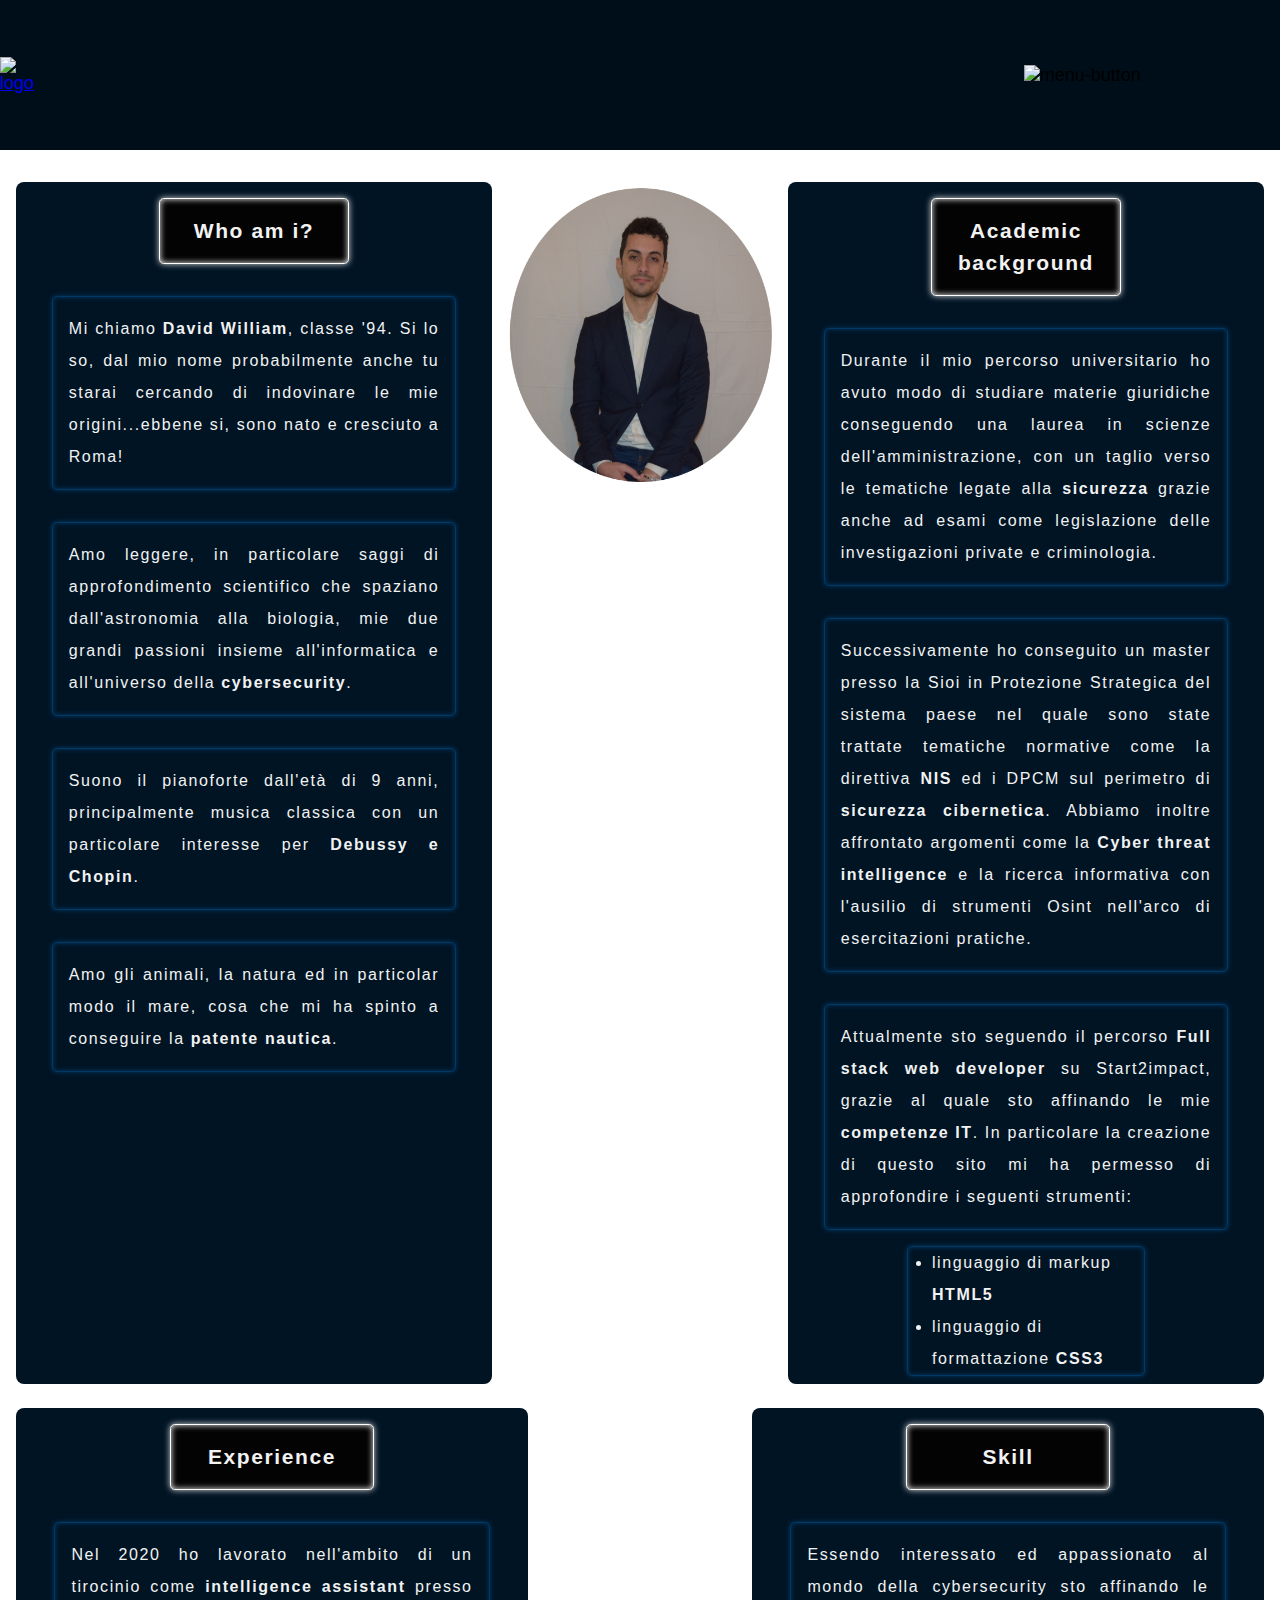
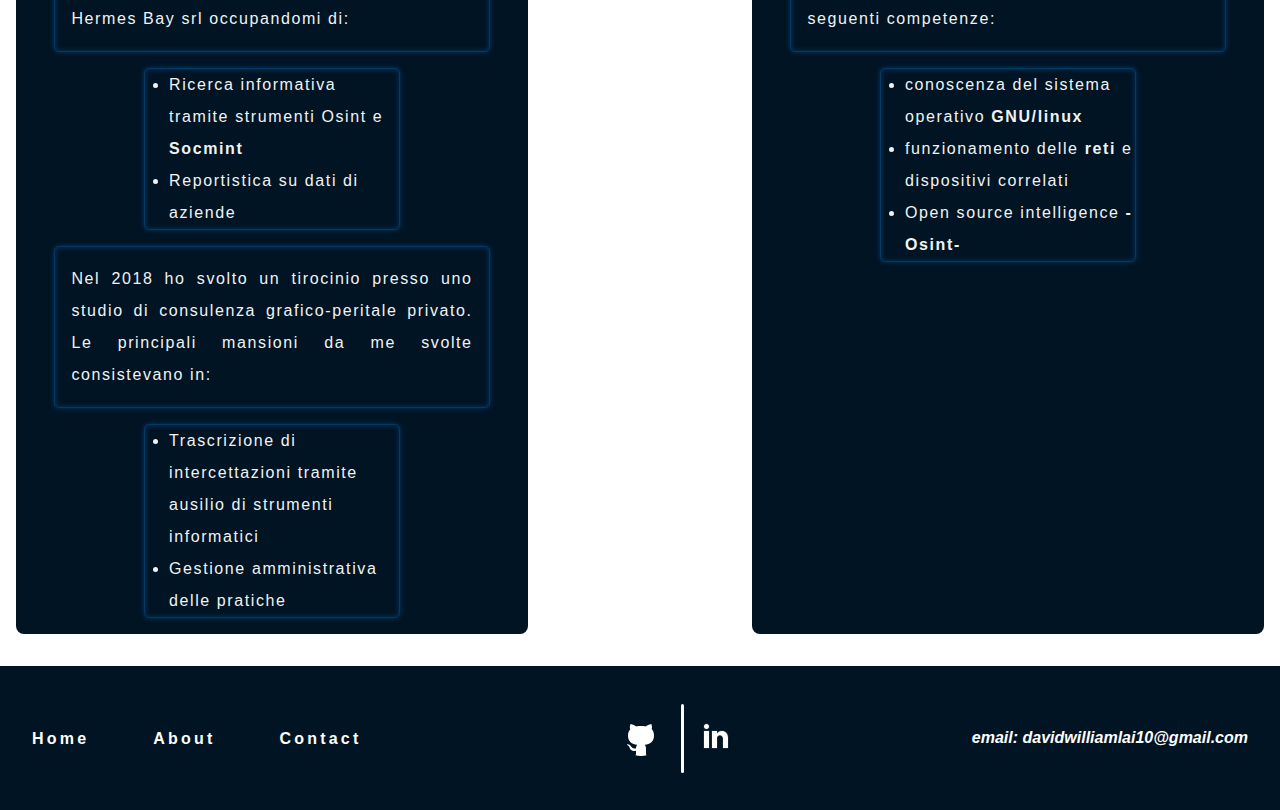
==== about.html @ fd51b3bd "Added about page" ====
<!DOCTYPE html>
<html lang="en" dir="ltr">
  <head>
    <meta charset="utf-8">
    <title>About me</title>
    <link rel="stylesheet" href="assets/css/style.css">
  </head>
  <body>


    <header>
      <div class="logo">
        <a href="index.html"><img src="assets/logo/my-logo.svg" alt="logo"></a>
      </div>


      <nav class="navbar">
        <ul>
          <li class="menu-button"><img  src="assets/icon/my-icon.svg" alt="menu-button">
            <ul class="links-list">
              <li><a href="index.html">Home</a></li>
              <li><a href="about.html">About</a></li>
              <li><a href="contact.html">Contact</a></li>
            </ul>
          </li>
        </ul>
      </nav>
    </header>

    <!-- =====================MAIN-CONTENT===================== -->
    <div class="main-content">

        <article class="article-one">
          <section class="bio">
            <p>Who am i?</p>
            <p> Mi chiamo <strong>David William</strong>, classe '94. Si lo so, dal mio nome
            probabilmente anche tu starai cercando di indovinare le mie
            origini...ebbene si, sono nato e cresciuto a Roma!</p>
             <p>Amo leggere, in
            particolare saggi di approfondimento scientifico che spaziano
            dall'astronomia alla biologia, mie due grandi passioni insieme
            all'informatica e all'universo della <strong>cybersecurity</strong>.</p>
            <p>Suono il pianoforte dall'età di 9 anni, principalmente musica
            classica con un particolare interesse per <strong>Debussy e Chopin</strong>.</p>
            <p>Amo gli animali, la natura  ed in particolar modo il mare, cosa
            che mi ha spinto a conseguire la <strong>patente nautica</strong>.  </p>
          </section>


          <img class="my-photo" src="assets/img/me.png" alt="profile picture" >



          <section class="academic-background">
            <p>Academic background</p>
            <p>Durante il mio percorso universitario ho avuto modo di studiare
            materie giuridiche conseguendo una laurea in scienze
            dell'amministrazione, con un taglio verso le tematiche legate
            alla <strong>sicurezza</strong> grazie anche ad esami come legislazione delle investigazioni private e criminologia. </p>
            <p>Successivamente ho conseguito un master presso la Sioi in
            Protezione Strategica del sistema paese nel quale sono state trattate
            tematiche  normative come la direttiva <strong>NIS</strong> ed i DPCM sul perimetro di
            <strong>sicurezza cibernetica</strong>.  Abbiamo inoltre affrontato argomenti come la
            <strong>Cyber threat intelligence</strong> e la ricerca informativa con l'ausilio di
            strumenti Osint nell'arco di esercitazioni pratiche. </p>
            <p>Attualmente sto seguendo il percorso <strong>Full stack web developer</strong> su
            Start2impact, grazie al quale sto affinando le mie <strong>competenze IT</strong>.
            In particolare la creazione di questo sito mi ha permesso di approfondire i seguenti strumenti:</p>
            <ul>
              <li>linguaggio di markup <span>html5</span></li>
              <li>linguaggio di formattazione <span>css3</span></li>
            </ul>
          </section>
        </article>

        <article class="article-two">
          <section class="experience">
            <p>Experience</p>
            <p>Nel 2020 ho lavorato nell'ambito di un tirocinio come
            <strong>intelligence assistant</strong> presso Hermes Bay srl occupandomi di:</p>
            <ul>
              <li>Ricerca informativa tramite strumenti Osint e <strong>Socmint</strong></li>
              <li>Reportistica su dati di aziende</li>
            </ul>
            <p>Nel 2018 ho svolto un tirocinio presso uno studio di consulenza grafico-peritale privato.
              Le principali mansioni da me svolte consistevano in:
            </p>
            <ul>
              <li>Trascrizione di intercettazioni tramite ausilio di strumenti informatici</li>
              <li>Gestione amministrativa  delle pratiche</li>
            </ul>
          </section>

          <section class="skill">
            <p>Skill</p>
            <p>Essendo interessato ed appassionato al mondo della cybersecurity
            sto affinando le seguenti competenze:</p>
            <ul>
              <li>conoscenza del sistema operativo <strong>GNU/linux</strong></li>
              <li>funzionamento delle <strong>reti</strong> e dispositivi correlati</li>
              <li>Open source intelligence <strong>-Osint-</strong></li>
            </ul>
          </section>




      </article>
    </div>







































<!-- <sticky footer to bottom*/ -->
<!-- /* active current page*/ -->









    <footer>
      <ol>
        <li><a class="underline" href="index.html">Home</a></li>
        <li><a class="underline" href="about.html">About</a></li>
        <li><a class="underline" href="contact.html">Contact</a></li>
      </ol>

      <ul>
        <li><a href="https://github.com/DavidWilliaml" target="_blank"> <img src="assets/icon/github-footer.svg" alt="github"></a></li>
        <span class="bottom"></span>
        <li><a href="https://www.linkedin.com/in/david-william-lai-06b2a5214" target="_blank"> <img src="assets/icon/linkedin-footer.svg" alt="linkedin"></a></li>
      </ul>

      <p>email: davidwilliamlai10@gmail.com</p>




    </footer>



  </body>
</html>
---- assets/css/style.css ----
*{
  margin: 0;
  padding: 0;
  box-sizing: border-box;
}

@font-face {
  font-family: 'Montserrat';
  src: url('../font/Montserrat-Regular.woff') format('woff');


}

body{
  font-family: 'Montserrat', sans-serif;
  font-size: 18px;
}
/*-------------------------------------------------*/


/* ----------------NAVBAR ------------------------ */
header{
  background-color: hsl(206, 100%, 5%);
  height: 9.4rem;
  display: flex;
  align-items: center;

}
.navbar{
  display: flex;
  align-items: center;
  justify-content: flex-end;
  width: 100%;
  height: 9.4rem;

}

.logo img{
  width: 100%;

}


.links-list{
  align-items: center;
  padding: 3.2rem;
  height: 9.4rem;
  position: absolute;
  right: 12.5rem;
  top: 0;
  display: none;
  background-color: hsl(206, 100%, 16%);

}

.links-list li{
  list-style: none;
  padding: 1rem;

}

.links-list li a{
  color: white;
  text-decoration: none;
  padding: 1rem;
  letter-spacing: 0.2rem;
  position: relative;
}


.links-list li a::after{
  content: "";
  position: absolute;
  left: 0;
  bottom: 0;
  width: 100%;
  height: 3px;
  border-radius: 1rem;
  background-color: hsl(82, 82%, 44%);
  transform: scaleX(0);
  transform-origin: right;
  transition: transform 240ms ease-in;
}


.links-list li a:hover::after{
  transform: scaleX(1);
  transform-origin: left;
}


.menu-button{
  list-style: none;
  margin: 0 8.1rem 0 0;
  padding: 0 0.6rem 0 0.6rem;
}



.menu-button:hover .links-list{
  display: flex;
}

.menu-button img{
  transition: transform 100ms ease-in;
}

.menu-button:hover img {
  -webkit-transform: rotate(90deg);
  transform: rotate(90deg);
}


/*-------------------------------------------------------*/


/*------------------- MAIN CONTENT ----------------------*/
main{
  color: white;
  display: flex;
  flex-wrap: wrap;
  justify-content: space-around;
  align-items: center;

}

.container-one{
  margin-top: 3.1rem;
  background: url('../img/code.svg')  no-repeat center center/cover;
  border-radius: 2rem;
  width: 75%;
  height: 900px;
  display: flex;
  align-items: center;
  flex-direction: column;


}

/*-------------------------------------------------*/


/*-------------- SECTION-ONE ---------------------*/
.section-one{
  margin-top: 3.1rem;
  display: flex;
  justify-content: center;
  align-items: center;
  position: relative;
}


.line{
  padding: 1px;
  background-color: hsl(39, 100%, 45%);
  width: 9.4rem;

}
.vertical{
  transform: rotate(90deg);
  position: absolute;
  top: 315px;
}


.div-one{
  background-color: hsl(0, 0%, 10%);
  width: 750px;
  height: 240px;
  line-height: 5rem;
  border: 2px solid hsl(48, 100%, 45%);
  border-radius: 0.2rem;

}


.div-one h1{
  font-size: 1.3rem;
  text-align: center;
}


.div-one p:first-of-type{
  text-align: center;
  font-size: 1.9rem;
  font-weight: bold;
  color: hsl(36, 100%, 60%);
}

.div-one p:last-of-type{
  font-size: 1em;
  font-weight: bold;
  text-align: center;
}
/*------------------------------------------------*/


/*---------------SECTION-TWO---------------------*/

.section-two{
  margin-top: 9.4rem;
  display: flex;
  justify-content: center;
  align-items: center;
  position: relative;
}

.div-two{
  background-color:hsl(0, 0%, 0%);
  width: 550px;
  height: 240px;
  line-height: 5rem;
  border: 2px solid hsl(48, 100%, 45%);
  border-radius: 0.2rem;
  display: flex;
  align-items: center;
  justify-content: center;
  flex-direction:column;
}

.div-two p:first-of-type{
  font-size: 1em;
  font-weight: bold;
  text-align: center;
}

.div-two p:last-of-type{
  text-align: center;
  font-size: 1.9rem;
  font-weight: bold;
  color: hsl(336, 100%, 45%);

}


/*------------------------------------------*/


/*------------------ ELEMENT ---------------*/


.element{
  margin-top: 5.6rem;
  width: 50%;
  height: 9rem;
  display: flex;
  justify-content: center;
  align-items: flex-start;

}
.element p:first-of-type{
  display: flex;
  align-items: center;
  justify-content: center;
  margin-right: 1rem;
  font-size: 2.5rem;
  font-weight: bolder;
  height: 5rem;
  width: 12.5rem;
  background-color: hsl(0, 0%, 0%);
  border: 2px solid hsl(48, 100%, 45%);
  border-radius: 0.2rem;
  -webkit-transform: skew(-5deg, -5deg) rotate(5deg);
  transform: skew(-5deg, -5deg) rotate(5deg);
  -webkit-transform-origin: center center;
  transform-origin: center center;
  text-shadow: 1px 1px hsl(0, 0%, 30%),
               2px 2px hsl(0, 0%, 30%),
               3px 3px hsl(0, 0%, 30%),
               4px 4px hsl(0, 0%, 30%),
               5px 5px hsl(0, 0%, 30%),
               6px 6px hsl(0, 0%, 30%),
               7px 7px hsl(0, 0%, 30%),
               8px 8px hsl(0, 0%, 15%),
               9px 9px hsl(0, 0%, 15%),
               10px 10px hsl(0, 0%, 15%),
               11px 11px 15px hsla(0,0%,0%,0.5);
}


.element p:last-of-type{
  display: flex;
  justify-content: center;
  align-items: center;
  font-size: 2.54rem;
  font-weight: bolder;
  height: 5rem;
  width: 12.5rem;
  background-color: hsl(0, 0%, 0%);
  border: 2px solid hsl(48, 100%, 45%);
  border-radius: 0.2rem;
  -webkit-transform: skew(-5deg, -5deg) rotate(5deg);
  transform: skew(-5deg, -5deg) rotate(5deg);
  -webkit-transform-origin: center center;
  transform-origin: center center;
  text-shadow: 1px 1px hsl(0, 0%, 30%),
               2px 2px hsl(0, 0%, 30%),
               3px 3px hsl(0, 0%, 30%),
               4px 4px hsl(0, 0%, 30%),
               5px 5px hsl(0, 0%, 30%),
               6px 6px hsl(0, 0%, 30%),
               7px 7px hsl(0, 0%, 30%),
               8px 8px hsl(0, 0%, 15%),
               9px 9px hsl(0, 0%, 15%),
               10px 10px hsl(0, 0%, 15%),
               11px 11px 15px hsla(0,0%,0%,0.5);
}

/*----------------------------------------------*/


/*----------------SIDEBAR-----------------------*/

.sidebar{
  width: 16%;
  height: 37.5rem;
  background-color: hsl(206, 100%, 6%);
  box-shadow: inset 0 0 0.6rem 0 hsl(206, 100%, 6%),
  0 0 0.6rem 0 hsl(206, 100%, 6%);
  border: 0.2rem solid hsl(206, 100%, 25%);
  border-radius: 0.2rem;
  display: flex;
  justify-content: center;
  align-items: flex-start;
  flex-wrap: wrap;


}
.sidebar h2{
  margin-top: 1rem;
  padding: 0.3rem;
  color: orange;
  border: 2px solid hsl(48, 100%, 45%);
  border-radius: 0.2rem;
  box-shadow: inset 0 0 0.6rem 0 hsl(48, 100%, 45%),
  0 0 0.6rem 0 hsl(48, 100%, 45%);


}

.sidebar p{
  line-height: 1.6rem;
  font-size: 1rem;
  font-weight: bold;
  letter-spacing:  0.2rem;
  text-align: center;
  color: hsl(0 0% 97%);

}
.bright-button{
  font-size: 1rem;
  text-decoration: none;
  color: hsl(317 100% 54%);
  border: hsl(317 100% 54%) 0.125em solid;
  padding: 0.25em 1em;
  border-radius: 0.25em;
  text-shadow: 0 0 0.125em hsl(0 0% 100% / 0.3), 0 0 0.45em currentColor;
  box-shadow: inset 0 0 0.5em 0 hsl(317 100% 54%), 0 0 0.5em 0 hsl(317 100% 54%);
  position: relative;
}


.bright-button::before {
  content: "";
  pointer-events: none;
  position: absolute;
  background: hsl(317 100% 54%);
  top: 115%;
  left: 0;
  width: 95%;
  height: 100%;
  transform: perspective(2em) rotateX(45deg) scale(1, 0.6);
  filter: blur(1em);

}


.bright-button:hover{
  background-color: hsl(317 100% 54%);
  color: white;
}



/*-----------------------------------------------------*/


/*----------------- CONTAINER-TWO ---------------------*/

.container-two{
  background: url('../img/clean-definitive.png') no-repeat center center/cover;
  width: 75%;
  height: 48.1rem;
  border-radius: 2rem;
  display: flex;
  align-items: center ;
  justify-content: space-around;
  flex-direction: column;
  margin-top: 3.2rem;
}



.section-three{
  padding: 2rem;
  display: flex;
  justify-content: space-between;
  align-items: center;
  flex-direction: column;
  position: relative;
  border: 2px solid orange;
  box-shadow: inset 0 0 0.5em 0 orange,
  0 0 0.5em 0 orange;
}

.div-three{
  background-color: hsl(0,0%,0%);
  width: 330px;
  height: 330px;
  transform: rotate(45deg);
  -webkit-transform: rotate(45deg);
  line-height: 5rem;
  display: flex;
  align-items:center;
  justify-content: center;
  border: 2px solid hsl(317 100% 54%);
  box-shadow: inset 0 0 0.5em 0 hsl(317 100% 54%),
  0 0 0.5em 0 hsl(317 100% 54%);
}

.div-three p:first-of-type{
  font-size: 0.9rem;
  font-weight: bold;
  text-transform: uppercase;
  color: hsl(82, 82%, 44%);
  -webkit-transform: rotate(-45deg);
  transform: rotate(-45deg);
}

.container-two > p{
  font-weight: bold;
  padding: 0.5rem;
  height: 2.5rem;
  background-color: hsl(0 0% 0%);
  border: 2px solid hsl(82, 82%, 44%);
  box-shadow: inset 0 0 0.5em 0 hsl(82, 82%, 44%),
  0 0 0.5em 0 hsl(82, 82%, 44%);


}

/*-------------------------------------------------------*/


/*------------------ SECTION-FOUR -------------------*/

.section-four{
  width: 600px;
  height: 150px;
  background-color: black;
  display: flex;
  align-items: center;
  justify-content: space-around;
  border: 2px solid orange;
  box-shadow: inset 0 0 0.5em 0 orange,
  0 0 0.5em 0 orange;

}

.section-four p:first-of-type{
  font-size: 1.3rem;
  font-weight: bold;
  color:orange;
  background-color: black;
  padding: 0.7rem;
  border-radius: 0.2rem;
  box-shadow: inset 0 0 0.5em 0 orange,
  0 0 0.5em 0 orange;
}




.section-four p:nth-child(2){
  font-size: 1.3rem;
  font-weight: bold;
  padding: 0.7rem;
  border-radius: 0.2rem;
  margin-right: 0.7rem;
  box-shadow:  0 0 0.5em 0 hsl(82, 82%, 44%),
  0 0 0.5em 0 hsl(82, 82%, 44%);
}





.section-four p:last-of-type{
  font-size: 1.3rem;
  font-weight: bold;
  background-color: black;
  color: orange;
  padding: 0.7rem;
  border-radius: 0.2rem;
  margin-right: 0.7rem;
  box-shadow: inset 0 0 0.5em 0 orange,
  0 0 0.5em 0 orange;
}


/*--------------------------------------------------------------*/


/*------------------SIDEBAR-LINKS--------------------------------*/

.sidebar-links{
  border-radius: 0.2rem;
  width: 16%;
  height: 31.3rem;
  background-color: hsl(206, 100%, 5%);
  box-shadow: inset 0 0 0.5em 0 hsl(206, 100%, 6%),
  0 0 0.5em 0 hsl(206, 100%, 6%);
  border: 0.2rem solid hsl(206, 100%, 25%);
  border-radius: 0.2rem;
  display: flex;
  justify-content:space-around;
  align-items: center;
  flex-direction: column;
}

.sidebar-links > p{
  padding: 0.5rem;
  border: 2px solid hsl(317 100% 54%);
  box-shadow: inset 0 0 0.5em 0 hsl(317 100% 54%),
  0 0 0.5em 0 hsl(317 100% 54%);
  border-radius: 0.2rem;
  font-size: 1.6rem;
  font-weight: bold;
}

.sidebar-links ul li{
  list-style: none;
}

/*-------------------------------------------------------*/


/*--------------------------FOOTER-----------------------*/
footer{
  margin-top: 3rem;
  width: 100%;
  height: 9rem;
  background-color: hsl(206, 100%, 7%);
  display: flex;
  justify-content: space-between;
  align-items: center;
}

footer ul{
  display: flex;
}

footer ul li{
  list-style: none;
  padding: 0.5rem;
  margin-right: 0.5rem;
  border-radius: 1rem;
}
.bottom{
  width: 0.1rem;
  padding: 0.1rem;
  background-color: white;
  border-radius: 0.4rem;
}

footer ol{
  display: flex;
}
footer ol li{
  list-style: none;
  padding: 2rem;
}

.underline{
  text-decoration: none;
  color: white;
  font-weight: bold;
  letter-spacing: 0.2rem;
  font-size: 1rem;
  position: relative;
}

.underline::after{
  content: "";
  position: absolute;
  left: 0;
  bottom: 0;
  width: 100%;
  height: 2px;
  background-color: hsl(317deg 100% 54%);
  border-radius: 1rem;
  transform: scaleX(0);
  transform-origin: left;
  transition: transform 240ms linear;

}
.underline:hover::after{
  transform: scaleX(1);
}



footer p{
  color: white;
  font-weight: bold;
  margin-right: 2rem;
  font-style: italic;
  font-size: 1rem;
}



/*---------------------------------------------------------*/



/*-------------------ABOUT PAGE-------------------------*/


.main-content{
  font-size: 16px;
  color: hsl(0 0% 95%);
  display: flex;
  flex-wrap: wrap;
}

.main-content article{
  display: flex;
  justify-content: space-between;

}

.main-content section{
  display: flex;
  flex-direction:column;
  align-items: center;
  margin: 2rem 1rem 0 1rem;
  width: 40%;
  height: 98%;
  background-color: hsl(206, 100%, 7%);
  border-radius: 0.5rem;
}

.main-content p{
  width: 85%;
  text-align: justify;
  line-height: 2rem;
  letter-spacing: 0.1rem;
  margin:1rem 0 1rem 0;
  padding: 1rem;
  background-color: hsl(206, 100%, 7%);
  border: 1px solid hsl(206, 100%, 20%);
  border-radius: 0.3rem;
  box-shadow: inset 0 0 0.3em  hsl(206, 100%, 20%),
  0 0 0.3em  hsl(206, 100%, 20%);
}

p:nth-child(1){
  width:40%;
  text-align: center;
  font-size: 21px;
  font-weight: bold;
  color: hsl(0 0% 95%);
  border: 1px solid white;
  background-color: hsl(0, 0%, 1%);
  box-shadow: inset 0 0 0.3em  hsl(0 0% 98%),
  0 0 0.3em  hsl(0 0% 85%);
}

.main-content ul{
  width: 50%;
  background-color: hsl(206, 100%, 7%);
  border: 1px solid hsl(206, 100%, 20%);
  border-radius: 0.3rem;
  box-shadow: inset 0 0 0.3em  hsl(206, 100%, 20%),
  0 0 0.3em  hsl(206, 100%, 20%);
}

.main-content li{
  line-height: 2rem;
  letter-spacing: 0.1rem;
  margin-left: 1.5rem;
}


.my-photo{
  width: 270px;
  height: 300px;
  margin-top: 2rem;
}


.academic-background ul li span{
  text-transform: uppercase;
  font-weight: bold;
}





























































/* ricordarsi di levare il .html dalle pagine*/
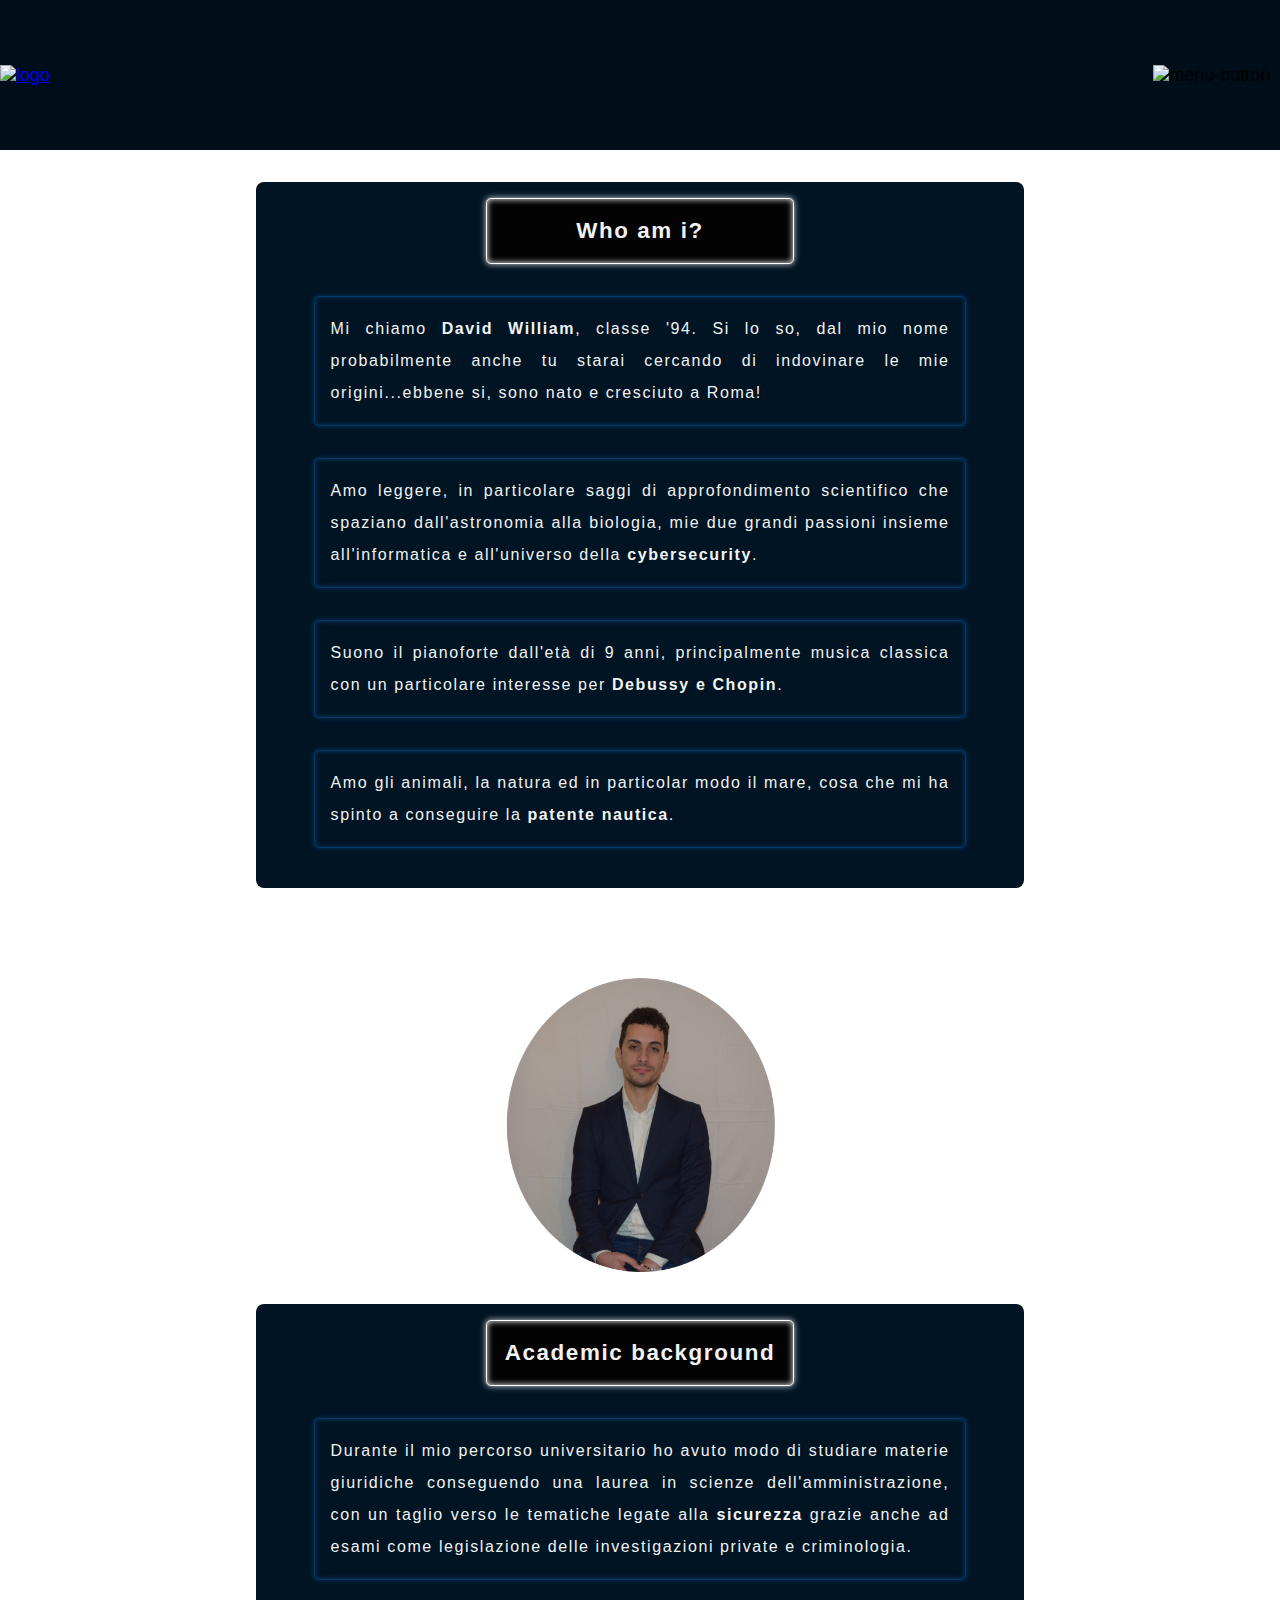
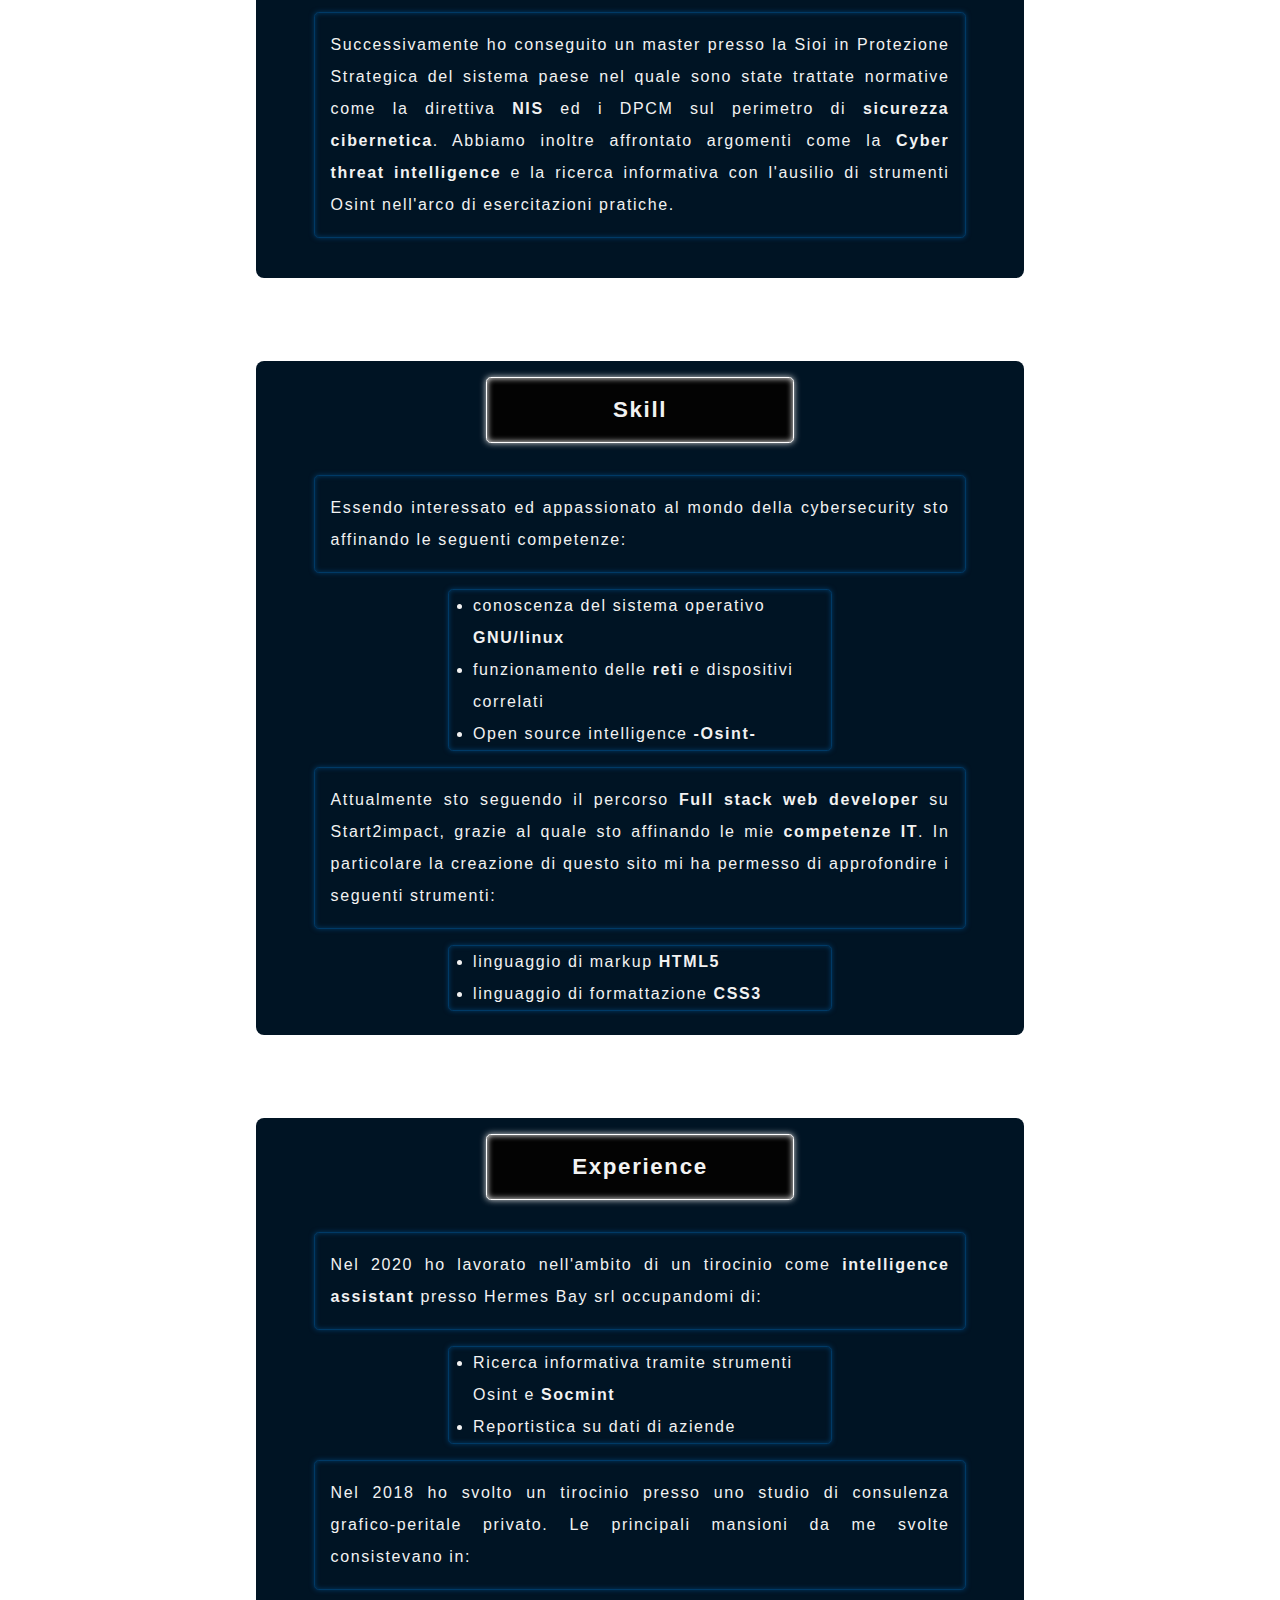
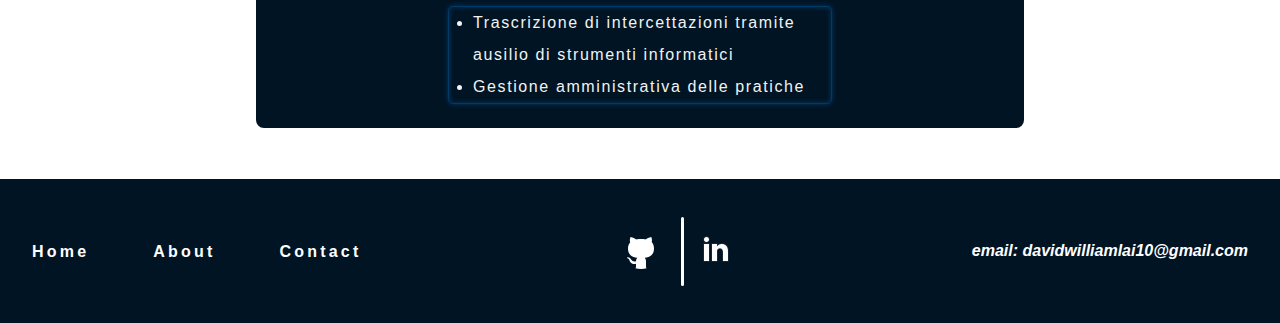
==== commit 116c4c69: "risolto header, manca solo levare html,debug, presentazione e pushata su github" ====
--- a/about.html
+++ b/about.html
@@ -2,36 +2,32 @@
 <html lang="en" dir="ltr">
   <head>
     <meta charset="utf-8">
+    <meta name="viewport" content="width=device-width, initial-scale=1.0">
     <title>About me</title>
     <link rel="stylesheet" href="assets/css/style.css">
   </head>
   <body>
 
+    <!-- =======================NAVBAR==========================!-->
 
     <header>
-      <div class="logo">
-        <a href="index.html"><img src="assets/logo/my-logo.svg" alt="logo"></a>
-      </div>
-
-
+      <a href="index.html"><img src="assets/logo/my-logo.svg" alt="logo"></a>
       <nav class="navbar">
-        <ul>
-          <li class="menu-button"><img  src="assets/icon/my-icon.svg" alt="menu-button">
-            <ul class="links-list">
-              <li><a href="index.html">Home</a></li>
-              <li><a href="about.html">About</a></li>
-              <li><a href="contact.html">Contact</a></li>
-            </ul>
-          </li>
+        <label for="check" class="menu-button"><img  src="assets/icon/my-icon.svg" alt="menu-button"></label>
+        <input id="check" type="checkbox" name="" value="">
+        <ul class="links-list">
+          <li><a href="index.html">Home</a></li>
+          <li><a href="about.html">About</a></li>
+          <li><a href="contact.html">Contact</a></li>
         </ul>
       </nav>
-    </header>
+   </header>
 
     <!-- =====================MAIN-CONTENT===================== -->
-    <div class="main-content">
+     <div class="main-content">
 
-        <article class="article-one">
-          <section class="bio">
+        <article>
+          <section>
             <p>Who am i?</p>
             <p> Mi chiamo <strong>David William</strong>, classe '94. Si lo so, dal mio nome
             probabilmente anche tu starai cercando di indovinare le mie
@@ -45,12 +41,12 @@
             <p>Amo gli animali, la natura  ed in particolar modo il mare, cosa
             che mi ha spinto a conseguire la <strong>patente nautica</strong>.  </p>
           </section>
+       </article>
+
+       <img class="my-photo" src="assets/img/me.png" alt="profile picture" >
 
 
-          <img class="my-photo" src="assets/img/me.png" alt="profile picture" >
-
-
-
+        <article>
           <section class="academic-background">
             <p>Academic background</p>
             <p>Durante il mio percorso universitario ho avuto modo di studiare
@@ -59,54 +55,60 @@
             alla <strong>sicurezza</strong> grazie anche ad esami come legislazione delle investigazioni private e criminologia. </p>
             <p>Successivamente ho conseguito un master presso la Sioi in
             Protezione Strategica del sistema paese nel quale sono state trattate
-            tematiche  normative come la direttiva <strong>NIS</strong> ed i DPCM sul perimetro di
+             normative come la direttiva <strong>NIS</strong> ed i DPCM sul perimetro di
             <strong>sicurezza cibernetica</strong>.  Abbiamo inoltre affrontato argomenti come la
             <strong>Cyber threat intelligence</strong> e la ricerca informativa con l'ausilio di
             strumenti Osint nell'arco di esercitazioni pratiche. </p>
-            <p>Attualmente sto seguendo il percorso <strong>Full stack web developer</strong> su
-            Start2impact, grazie al quale sto affinando le mie <strong>competenze IT</strong>.
-            In particolare la creazione di questo sito mi ha permesso di approfondire i seguenti strumenti:</p>
-            <ul>
-              <li>linguaggio di markup <span>html5</span></li>
-              <li>linguaggio di formattazione <span>css3</span></li>
-            </ul>
           </section>
         </article>
 
-        <article class="article-two">
-          <section class="experience">
-            <p>Experience</p>
-            <p>Nel 2020 ho lavorato nell'ambito di un tirocinio come
-            <strong>intelligence assistant</strong> presso Hermes Bay srl occupandomi di:</p>
-            <ul>
-              <li>Ricerca informativa tramite strumenti Osint e <strong>Socmint</strong></li>
-              <li>Reportistica su dati di aziende</li>
-            </ul>
-            <p>Nel 2018 ho svolto un tirocinio presso uno studio di consulenza grafico-peritale privato.
-              Le principali mansioni da me svolte consistevano in:
-            </p>
-            <ul>
-              <li>Trascrizione di intercettazioni tramite ausilio di strumenti informatici</li>
-              <li>Gestione amministrativa  delle pratiche</li>
-            </ul>
-          </section>
-
+        <article>
           <section class="skill">
             <p>Skill</p>
             <p>Essendo interessato ed appassionato al mondo della cybersecurity
-            sto affinando le seguenti competenze:</p>
-            <ul>
-              <li>conoscenza del sistema operativo <strong>GNU/linux</strong></li>
-              <li>funzionamento delle <strong>reti</strong> e dispositivi correlati</li>
-              <li>Open source intelligence <strong>-Osint-</strong></li>
-            </ul>
-          </section>
+              sto affinando le seguenti competenze:</p>
+
+              <ul>
+                <li>conoscenza del sistema operativo <strong>GNU/linux</strong></li>
+                <li>funzionamento delle <strong>reti</strong> e dispositivi correlati</li>
+                <li>Open source intelligence <strong>-Osint-</strong></li>
+              </ul>
+              <p>Attualmente sto seguendo il percorso <strong>Full stack web developer</strong> su
+              Start2impact, grazie al quale sto affinando le mie <strong>competenze IT</strong>.
+              In particolare la creazione di questo sito mi ha permesso di approfondire i seguenti strumenti:</p>
+              <ul>
+                <li>linguaggio di markup <span>html5</span></li>
+                <li>linguaggio di formattazione <span>css3</span></li>
+              </ul>
+
+            </section>
+          </article>
+
+            <div class="empty"></div>
+
+          <article>
+            <section class="experience">
+              <p>Experience</p>
+              <p>Nel 2020 ho lavorato nell'ambito di un tirocinio come
+                <strong>intelligence assistant</strong> presso Hermes Bay srl occupandomi di:</p>
+
+                <ul>
+                  <li>Ricerca informativa tramite strumenti Osint e <strong>Socmint</strong></li>
+                  <li>Reportistica su dati di aziende</li>
+                </ul>
+
+                <p>Nel 2018 ho svolto un tirocinio presso uno studio di consulenza grafico-peritale privato.
+                  Le principali mansioni da me svolte consistevano in:
+                </p>
 
 
-
-
-      </article>
-    </div>
+                <ul>
+                  <li>Trascrizione di intercettazioni tramite ausilio di strumenti informatici</li>
+                  <li>Gestione amministrativa  delle pratiche</li>
+                </ul>
+              </section>
+            </article>
+          </div>
 
 
 
@@ -121,40 +123,7 @@
 
 
 
-
-
-
-
-
-
-
-
-
-
-
-
-
-
-
-
-
-
-
-
-
-
-
-
-
-<!-- <sticky footer to bottom*/ -->
-<!-- /* active current page*/ -->
-
-
-
-
-
-
-
+        <!-- =======================FOOTER==========================!-->
 
 
     <footer>
@@ -171,13 +140,7 @@
       </ul>
 
       <p>email: davidwilliamlai10@gmail.com</p>
-
-
-
-
     </footer>
-
-
 
   </body>
 </html>
--- a/assets/css/style.css
+++ b/assets/css/style.css
@@ -14,6 +14,10 @@
 body{
   font-family: 'Montserrat', sans-serif;
   font-size: 18px;
+  min-height: 100vh;
+  display: flex;
+  flex-direction: column;
+  overflow-x: hidden;
 }
 /*-------------------------------------------------*/
 
@@ -23,33 +27,33 @@
   background-color: hsl(206, 100%, 5%);
   height: 9.4rem;
   display: flex;
-  align-items: center;
-
-}
+  justify-content: space-between;
+  align-items: center;
+
+}
+
 .navbar{
   display: flex;
   align-items: center;
   justify-content: flex-end;
-  width: 100%;
+  width: 50rem;
   height: 9.4rem;
 
 }
 
-.logo img{
-  width: 100%;
-
-}
 
 
 .links-list{
-  align-items: center;
   padding: 3.2rem;
   height: 9.4rem;
+  display: flex;
+  align-items: center;
   position: absolute;
-  right: 12.5rem;
-  top: 0;
-  display: none;
+  right: 15rem;
+  top: -100%;
   background-color: hsl(206, 100%, 16%);
+  transition: .4s ease-out;
+
 
 }
 
@@ -66,6 +70,12 @@
   letter-spacing: 0.2rem;
   position: relative;
 }
+
+.links-list li a:hover::after{
+  transform: scaleX(1);
+  transform-origin: left;
+}
+
 
 
 .links-list li a::after{
@@ -82,33 +92,30 @@
   transition: transform 240ms ease-in;
 }
 
-
-.links-list li a:hover::after{
-  transform: scaleX(1);
-  transform-origin: left;
-}
-
-
 .menu-button{
-  list-style: none;
   margin: 0 8.1rem 0 0;
   padding: 0 0.6rem 0 0.6rem;
-}
-
-
-
-.menu-button:hover .links-list{
-  display: flex;
-}
-
-.menu-button img{
-  transition: transform 100ms ease-in;
-}
-
-.menu-button:hover img {
+  cursor: pointer;
+}
+
+#check{
+  display: none;
+}
+
+#check:checked ~ ul{
+  top: 0;
+}
+
+.menu-button:active img {
   -webkit-transform: rotate(90deg);
   transform: rotate(90deg);
 }
+
+.menu-button img{
+  transition:  transform 100ms ease-in;
+}
+
+
 
 
 /*-------------------------------------------------------*/
@@ -123,114 +130,127 @@
   align-items: center;
 
 }
+
+
+/*-------------------------------------------------*/
+
+
+/*-------------- SECTION-ONE ---------------------*/
 
 .container-one{
   margin-top: 3.1rem;
   background: url('../img/code.svg')  no-repeat center center/cover;
   border-radius: 2rem;
   width: 75%;
-  height: 900px;
   display: flex;
   align-items: center;
   flex-direction: column;
-
-
-}
-
-/*-------------------------------------------------*/
-
-
-/*-------------- SECTION-ONE ---------------------*/
+}
+
+
+
 .section-one{
   margin-top: 3.1rem;
-  display: flex;
-  justify-content: center;
-  align-items: center;
+  width: 60%;
   position: relative;
-}
-
-
-.line{
-  padding: 1px;
-  background-color: hsl(39, 100%, 45%);
-  width: 9.4rem;
-
-}
-.vertical{
-  transform: rotate(90deg);
-  position: absolute;
-  top: 315px;
-}
-
-
-.div-one{
   background-color: hsl(0, 0%, 10%);
-  width: 750px;
-  height: 240px;
   line-height: 5rem;
   border: 2px solid hsl(48, 100%, 45%);
   border-radius: 0.2rem;
-
-}
-
-
-.div-one h1{
+  padding: 0 1rem 0 1rem;
+  display: flex;
+  flex-direction: column;
+  justify-content: center;
+  align-items: center;
+
+
+}
+
+.section-one h1{
   font-size: 1.3rem;
   text-align: center;
-}
-
-
-.div-one p:first-of-type{
+  width: 20rem;
+}
+
+
+.section-one p:first-of-type{
   text-align: center;
   font-size: 1.9rem;
   font-weight: bold;
   color: hsl(36, 100%, 60%);
-}
-
-.div-one p:last-of-type{
+
+
+}
+
+.section-one p:last-of-type{
+  font-size: 1rem;
+  font-weight: bold;
+  text-align: center;
+  width: 100%;
+
+}
+
+
+
+.vertical-line{
+  padding: 1px;
+  background-color: hsl(39, 100%, 45%);
+  width: 9.5rem;
+  transform: rotate(90deg);
+  position: absolute;
+  top: 19.8rem;
+
+
+}
+
+
+/*------------------------------------------------*/
+
+
+/*---------------SECTION-TWO---------------------*/
+
+.section-two{
+  display: flex;
+  justify-content: center;
+  align-items: center;
+  flex-direction:column;
+  width: 40%;
+  margin-top: 9.4rem;
+  position: relative;
+  background-color:hsl(0, 0%, 0%);
+  line-height: 5rem;
+  border: 2px solid hsl(48, 100%, 45%);
+  border-radius: 0.2rem;
+  padding: 1rem 1rem 0 1rem;
+}
+.left{
+  top: 14.5rem;
+  width: 6.9rem;
+  left: 6rem;
+}
+.right{
+  top: 14.5rem;
+  width: 6.9rem;
+  right: 6rem;
+}
+
+.section-two p:first-of-type{
   font-size: 1em;
   font-weight: bold;
   text-align: center;
 }
-/*------------------------------------------------*/
-
-
-/*---------------SECTION-TWO---------------------*/
-
-.section-two{
-  margin-top: 9.4rem;
-  display: flex;
-  justify-content: center;
-  align-items: center;
-  position: relative;
-}
-
-.div-two{
-  background-color:hsl(0, 0%, 0%);
-  width: 550px;
-  height: 240px;
-  line-height: 5rem;
-  border: 2px solid hsl(48, 100%, 45%);
-  border-radius: 0.2rem;
-  display: flex;
-  align-items: center;
-  justify-content: center;
-  flex-direction:column;
-}
-
-.div-two p:first-of-type{
-  font-size: 1em;
+
+.section-two p:last-of-type{
+  text-align: center;
   font-weight: bold;
-  text-align: center;
-}
-
-.div-two p:last-of-type{
-  text-align: center;
   font-size: 1.9rem;
-  font-weight: bold;
   color: hsl(336, 100%, 45%);
 
 }
+
+
+
+
 
 
 /*------------------------------------------*/
@@ -241,22 +261,22 @@
 
 .element{
   margin-top: 5.6rem;
-  width: 50%;
-  height: 9rem;
+  width: 65%;
+  padding: 1rem;
   display: flex;
   justify-content: center;
   align-items: flex-start;
 
-}
-.element p:first-of-type{
+
+}
+.element p{
   display: flex;
   align-items: center;
   justify-content: center;
-  margin-right: 1rem;
   font-size: 2.5rem;
   font-weight: bolder;
-  height: 5rem;
-  width: 12.5rem;
+  height: 6rem;
+  width: 30%;
   background-color: hsl(0, 0%, 0%);
   border: 2px solid hsl(48, 100%, 45%);
   border-radius: 0.2rem;
@@ -278,32 +298,8 @@
 }
 
 
-.element p:last-of-type{
-  display: flex;
-  justify-content: center;
-  align-items: center;
-  font-size: 2.54rem;
-  font-weight: bolder;
-  height: 5rem;
-  width: 12.5rem;
-  background-color: hsl(0, 0%, 0%);
-  border: 2px solid hsl(48, 100%, 45%);
-  border-radius: 0.2rem;
-  -webkit-transform: skew(-5deg, -5deg) rotate(5deg);
-  transform: skew(-5deg, -5deg) rotate(5deg);
-  -webkit-transform-origin: center center;
-  transform-origin: center center;
-  text-shadow: 1px 1px hsl(0, 0%, 30%),
-               2px 2px hsl(0, 0%, 30%),
-               3px 3px hsl(0, 0%, 30%),
-               4px 4px hsl(0, 0%, 30%),
-               5px 5px hsl(0, 0%, 30%),
-               6px 6px hsl(0, 0%, 30%),
-               7px 7px hsl(0, 0%, 30%),
-               8px 8px hsl(0, 0%, 15%),
-               9px 9px hsl(0, 0%, 15%),
-               10px 10px hsl(0, 0%, 15%),
-               11px 11px 15px hsla(0,0%,0%,0.5);
+.element p:first-of-type{
+  margin-right: 1rem;
 }
 
 /*----------------------------------------------*/
@@ -327,6 +323,8 @@
 
 }
 .sidebar h2{
+  width: 80%;
+  text-align: center;
   margin-top: 1rem;
   padding: 0.3rem;
   color: orange;
@@ -339,7 +337,8 @@
 }
 
 .sidebar p{
-  line-height: 1.6rem;
+  width: 80%;
+  line-height: 2rem;
   font-size: 1rem;
   font-weight: bold;
   letter-spacing:  0.2rem;
@@ -348,6 +347,8 @@
 
 }
 .bright-button{
+  width: 50%;
+  text-align: center;
   font-size: 1rem;
   text-decoration: none;
   color: hsl(317 100% 54%);
@@ -390,19 +391,20 @@
 .container-two{
   background: url('../img/clean-definitive.png') no-repeat center center/cover;
   width: 75%;
-  height: 48.1rem;
+  height: 51rem;
   border-radius: 2rem;
   display: flex;
-  align-items: center ;
+  align-items: center;
   justify-content: space-around;
   flex-direction: column;
-  margin-top: 3.2rem;
+  margin: 3.2rem 0 3.2rem 0;
 }
 
 
 
 .section-three{
   padding: 2rem;
+  width:30%;
   display: flex;
   justify-content: space-between;
   align-items: center;
@@ -415,8 +417,8 @@
 
 .div-three{
   background-color: hsl(0,0%,0%);
-  width: 330px;
-  height: 330px;
+  width: 20.7rem;
+  height: 20.7rem;
   transform: rotate(45deg);
   -webkit-transform: rotate(45deg);
   line-height: 5rem;
@@ -428,7 +430,7 @@
   0 0 0.5em 0 hsl(317 100% 54%);
 }
 
-.div-three p:first-of-type{
+.div-three p{
   font-size: 0.9rem;
   font-weight: bold;
   text-transform: uppercase;
@@ -438,6 +440,8 @@
 }
 
 .container-two > p{
+  width: 32%;
+  text-align: center;
   font-weight: bold;
   padding: 0.5rem;
   height: 2.5rem;
@@ -455,8 +459,8 @@
 /*------------------ SECTION-FOUR -------------------*/
 
 .section-four{
-  width: 600px;
-  height: 150px;
+  width: 43%;
+  height: 9.4rem;
   background-color: black;
   display: flex;
   align-items: center;
@@ -467,21 +471,32 @@
 
 }
 
-.section-four p:first-of-type{
+.section-four p:first-of-type,
+.section-four p:last-of-type{
+  text-align: center;
   font-size: 1.3rem;
   font-weight: bold;
+  background-color: black;
   color:orange;
-  background-color: black;
   padding: 0.7rem;
   border-radius: 0.2rem;
   box-shadow: inset 0 0 0.5em 0 orange,
   0 0 0.5em 0 orange;
 }
 
-
-
+.section-four p:first-of-type{
+  width: 33%;
+
+}
+
+.section-four p:last-of-type{
+  width: 30%;
+
+}
 
 .section-four p:nth-child(2){
+  width: 15%;
+  text-align: center;
   font-size: 1.3rem;
   font-weight: bold;
   padding: 0.7rem;
@@ -495,17 +510,9 @@
 
 
 
-.section-four p:last-of-type{
-  font-size: 1.3rem;
-  font-weight: bold;
-  background-color: black;
-  color: orange;
-  padding: 0.7rem;
-  border-radius: 0.2rem;
-  margin-right: 0.7rem;
-  box-shadow: inset 0 0 0.5em 0 orange,
-  0 0 0.5em 0 orange;
-}
+
+
+
 
 
 /*--------------------------------------------------------------*/
@@ -528,7 +535,9 @@
   flex-direction: column;
 }
 
-.sidebar-links > p{
+.sidebar-links  p{
+  width: 50%;
+  text-align: center;
   padding: 0.5rem;
   border: 2px solid hsl(317 100% 54%);
   box-shadow: inset 0 0 0.5em 0 hsl(317 100% 54%),
@@ -547,30 +556,13 @@
 
 /*--------------------------FOOTER-----------------------*/
 footer{
-  margin-top: 3rem;
+  margin-top: auto;
   width: 100%;
   height: 9rem;
   background-color: hsl(206, 100%, 7%);
   display: flex;
   justify-content: space-between;
   align-items: center;
-}
-
-footer ul{
-  display: flex;
-}
-
-footer ul li{
-  list-style: none;
-  padding: 0.5rem;
-  margin-right: 0.5rem;
-  border-radius: 1rem;
-}
-.bottom{
-  width: 0.1rem;
-  padding: 0.1rem;
-  background-color: white;
-  border-radius: 0.4rem;
 }
 
 footer ol{
@@ -609,6 +601,22 @@
 }
 
 
+footer ul{
+  display: flex;
+}
+
+footer ul li{
+  list-style: none;
+  padding: 0.5rem;
+  margin-right: 0.5rem;
+  border-radius: 1rem;
+}
+.bottom{
+  width: 0.1rem;
+  padding: 0.1rem;
+  background-color: white;
+  border-radius: 0.4rem;
+}
 
 footer p{
   color: white;
@@ -620,35 +628,44 @@
 
 
 
+
+
+
 /*---------------------------------------------------------*/
 
 
 
-/*-------------------ABOUT PAGE-------------------------*/
+/*=========================ABOUT PAGE===========================*/
 
 
 .main-content{
-  font-size: 16px;
+  font-size: 1rem;
   color: hsl(0 0% 95%);
   display: flex;
   flex-wrap: wrap;
+
 }
 
 .main-content article{
-  display: flex;
-  justify-content: space-between;
-
-}
+  margin: 2rem 0 3.2rem 0;
+  width: 50rem;
+
+}
+
 
 .main-content section{
   display: flex;
   flex-direction:column;
   align-items: center;
-  margin: 2rem 1rem 0 1rem;
-  width: 40%;
+  padding-bottom: 1.5rem;
+  margin: 0 1rem 0 1rem;
   height: 98%;
   background-color: hsl(206, 100%, 7%);
   border-radius: 0.5rem;
+}
+
+.empty{
+  width: 16.9rem;
 }
 
 .main-content p{
@@ -665,10 +682,10 @@
   0 0 0.3em  hsl(206, 100%, 20%);
 }
 
-p:nth-child(1){
+.main-content p:nth-child(1){
   width:40%;
   text-align: center;
-  font-size: 21px;
+  font-size: 1.4rem;
   font-weight: bold;
   color: hsl(0 0% 95%);
   border: 1px solid white;
@@ -700,22 +717,726 @@
 }
 
 
-.academic-background ul li span{
+.skill ul li span{
   text-transform: uppercase;
   font-weight: bold;
 }
 
-
-
-
-
-
-
-
-
-
-
-
+/*--------------------------------------------------------*/
+
+
+
+/*==============================CONTACT PAGE===========================*/
+
+form{
+  display: flex;
+  justify-content: center;
+  align-items: center;
+  height: 60rem;
+
+}
+.form{
+  width: 50%;
+  height: 50rem;
+  border: 2px solid orange;
+  border-radius: 2rem;
+  display: flex;
+  flex-direction: column;
+  align-items: center;
+  justify-content: space-around;
+  background-color: hsl(206, 100%, 4%);
+}
+
+.form input{
+  padding: 1rem;
+  background-color: hsl(206, 100%, 10%);
+  color: white;
+  border: 2px solid orange;
+  border-radius: 0.5rem;
+
+}
+.form label{
+  color: white;
+}
+.form h1{
+  width: 30%;
+  padding: 1rem;
+  color: white;
+  text-align: center;
+  background-color: hsl(206, 100%, 10%);
+  border: 1px solid orange;
+  border-radius: 0.3rem;
+
+}
+
+textarea{
+  border: 2px solid orange;
+  border-radius: 0.5rem;
+  color: white;
+  background-color: hsl(206, 100%, 10%);
+}
+button{
+  padding: 1rem;
+  width: 15%;
+  background-color: hsl(206, 100%, 10%);
+  border: 2px solid orange;
+  border-radius: 0.5rem;
+  font-weight: bold;
+  color: white;
+  font-size: 1.3rem;
+}
+
+button:hover{
+  background-color: hsl(206, 100%, 17%)
+}
+
+button:active{
+  background-color: orange;
+  color: black;
+}
+
+
+
+/*---------------------------------------------------------*/
+
+
+
+
+
+
+
+
+
+/*--------------------MEDIA QUERIES SMARTPHONE-------------------------*/
+
+@media only screen and (min-width: 304px) and (max-width: 400px) {
+
+  /*===================INDEX.HTML===========================*/
+
+
+  /*------------------HEADER-----------------------------*/
+  main{
+    flex-direction: column;
+  }
+
+  header{
+    height: 29rem;
+    flex-direction: column;
+    justify-content: flex-start;
+
+  }
+
+  header > a{
+    height: 15rem;
+  }
+
+
+  .navbar{
+    display: flex;
+    justify-content: center;
+
+  }
+
+
+
+  label{
+    display: none;
+  }
+
+  .links-list{
+    position: static;
+    width: 100%;
+    line-height: 0.5rem;
+    background: none;
+    flex-direction: column;
+    transition: none;
+  }
+
+
+  .links-list li a:hover::after,
+  .links-list li a::after{
+    content: none;
+  }
+
+  .links-list li{
+    color: orange;
+    border: 2px solid hsl(48, 100%, 45%);
+    border-radius: 0.2rem;
+    box-shadow: inset 0 0 0.6rem 0 hsl(48, 100%, 45%),
+    0 0 0.6rem 0 hsl(48, 100%, 45%);
+    margin-bottom: 0.5rem;
+    border-radius: 0.3rem;
+  }
+
+  .links-list li a{
+    color: orange;
+  }
+
+  /*-----------------MAIN-----------------------------*/
+
+
+  .container-one{
+    width: 100%;
+  }
+  .section-one{
+    width: 90%;
+    height: 30rem;
+    line-height: 4rem;
+  }
+
+  .section-one >p{
+    margin: 1rem 0 1rem 0;
+  }
+
+  .vertical-line{
+    top: 35rem;
+    width: 10.3rem;
+  }
+
+
+  .section-two{
+    width: 75%;
+    height: 20%;
+    line-height: 3rem;
+
+  }
+
+  .section-two >p{
+    margin-bottom: 2.5rem;
+  }
+
+  .right, .left{
+    display: none;
+  }
+
+  /*-----------------ELEMENT------------------*/
+
+  .element{
+    flex-direction: column;
+    align-items: center;
+    width: 90%;
+
+  }
+  .element p{
+    transform: none;
+    width: 90%;
+
+  }
+
+  .element p:first-of-type{
+    margin:0 0 1rem 0;
+  }
+
+  /*-------------------SIDEBAR------------------*/
+  .sidebar{
+    margin-top: 2rem;
+    width: 80%;
+  }
+  .bright-button::before{
+    transform: perspective(4em) rotateX(45deg) scale(1, 0.6);
+    filter: blur(0.6em);
+  }
+
+
+  /*----------------------------------------------------------*/
+
+
+
+  /*---------------------CONTAINER TWO----------------------*/
+
+  .container-two{
+    width: 100%;
+  }
+
+  .section-three{
+    width: 90%;
+    height: 17rem;
+    line-height: 4rem;
+  }
+
+  .div-three{
+    width: 13.7rem;
+    height: 13.7rem;
+  }
+
+  .div-three  p{
+    text-align: center;
+    line-height: 2rem;
+  }
+
+  .container-two >p{
+    width: 90%;
+    height: 4rem;
+  }
+
+  .section-four{
+    width: 90%;
+    height: 15rem;
+    flex-direction: column;
+  }
+
+  .section-four p:first-of-type,
+  .section-four p:last-of-type{
+
+    width: 80%;
+  }
+
+  .section-four p:nth-child(2){
+    width: 60%;
+  }
+
+
+  /*--------------------SIDEBAR LINKS--------------------*/
+
+  .sidebar-links {
+    width: 80%;
+    height: 20rem;
+    margin-bottom: 2rem;
+  }
+
+  /*----------------------FOOTER---------------------------*/
+
+
+  footer{
+    height: 25rem;
+    flex-direction: column;
+  }
+
+  footer ol{
+    margin-top: 3rem;
+    line-height: 1rem;
+  }
+
+  footer ol li{
+    padding: 1rem;
+  }
+
+  footer >p {
+    margin: 0 0 1rem 1rem;
+    height: 5rem;
+    line-height: 2rem;
+    color: orange;
+  }
+
+  /*---------------------------------------------------------*/
+
+
+  /*====================ABOUT.HTML=============================*/
+
+
+  .main-content{
+    width: 100%;
+  }
+  .main-content  article{
+    flex-direction: column;
+  }
+
+
+  .main-content article section{
+    width: 100%;
+    height: 100%;
+    margin: 1rem 0 0 0;
+  }
+
+  .my-photo{
+    margin-left: 0.5rem;
+  }
+
+  .main-content article section p{
+    text-align: left;
+
+  }
+  .main-content p:nth-child(1){
+    width: 70%;
+  }
+
+
+  .main-content ul{
+    width: 85%;
+    margin-bottom: 1rem;
+  }
+
+
+
+  /*=======================CONTACT.HTML==========================*/
+
+  form .form{
+    width: 100%;
+  }
+
+  .form h1{
+    width: 90%;
+  }
+
+  .form textarea{
+    width: 88%;
+  }
+
+  .form button{
+    width: 75%;
+  }
+}
+
+
+
+
+
+
+
+
+
+
+
+
+
+
+
+/*-------------------MEDIA QUERIES TABLET-----------------------*/
+
+@media only screen and (min-width: 401px) and (max-width: 960px) {
+
+  /*======================INDEX.HTML=============================*/
+
+  /*-----------------------HEADER------------------------------*/
+  header{
+    height: 27.5rem;
+    flex-direction: column;
+    justify-content: flex-start;
+    align-items: center;
+
+  }
+
+  header > a{
+    height: 15rem;
+  }
+  .navbar{
+    display: flex;
+    justify-content: center;
+
+  }
+
+
+  label{
+    display: none;
+  }
+
+  .links-list{
+    position: static;
+    line-height: 0.5rem;
+    background: none;
+    flex-direction: column;
+    transition: none;
+
+  }
+  .links-list li a:hover::after,
+  .links-list li a::after{
+    content: none;
+  }
+
+  .links-list li{
+    background-color: hsl(0 0% 0%);
+    border: 2px solid hsl(82, 82%, 44%);
+    box-shadow: inset 0 0 0.5em 0 hsl(82, 82%, 44%),
+    0 0 0.5em 0 hsl(82, 82%, 44%);
+    border-radius: 0.3rem;
+    margin-bottom: 0.3rem;
+
+  }
+
+
+
+  /*--------------------MAIN---------------*/
+    main{
+      flex-direction: column;
+    }
+
+    .container-one{
+      width: 90%;
+    }
+
+    .section-one{
+      width: 85%;
+    }
+    .vertical-line{
+      display: none;
+   }
+
+    .section-two{
+      width: 75%;
+    }
+    .left, .right{
+      display: none;
+    }
+  /*-----------------------ELEMENT-------------------*/
+    .element{
+      flex-direction: column;
+      align-items: center;
+      width: 90%;
+
+    }
+    .element p{
+      width: 85%;
+      transform: none;
+    }
+
+
+    .element p:first-of-type{
+      margin:0 0 1rem 0;
+    }
+
+
+  /*-----------------------SIDEBAR-------------------*/
+
+   .sidebar{
+     width: 20rem;
+     margin-top: 2rem;
+   }
+
+
+   /*--------------------CONTAINER-TWO---------------*/
+
+   .container-two{
+     width:90%;
+   }
+   .section-three{
+     width: 20rem;
+   }
+   .div-three{
+     width: 16rem;
+     height: 16rem;
+   }
+   .div-three  p{
+     text-align: center;
+     line-height: 2rem;
+   }
+
+   .container-two >p{
+     width: 20rem;
+     height: 3.5rem;
+   }
+
+   .section-four{
+     width: 20rem;
+     height: 15rem;
+     flex-direction: column;
+   }
+
+   .section-four p:first-of-type,
+   .section-four p:last-of-type{
+     width: 80%;
+   }
+
+   .section-four p:nth-child(2){
+     width: 65%;
+   }
+
+  /*-----------------------SIDEBAR-LINKS-------------------*/
+
+  .sidebar-links{
+    width: 20rem;
+    margin-bottom: 2rem;
+  }
+
+  /*------------------FOOTER-----------------*/
+
+  footer{
+    height: 23rem;
+    flex-direction: column;
+  }
+
+  footer p{
+    margin-bottom: 1rem;
+  }
+
+
+  /*----------------------------------------------------*/
+
+
+  /*=======================ABOUT.HTML======================*/
+
+  .main-content{
+    align-items: center;
+    flex-wrap: nowrap;
+    flex-direction: column;
+
+  }
+  .main-content article{
+    width: 80%;
+
+  }
+
+  .main-content section {
+    width: 100%;
+    margin: 0;
+  }
+
+  .my-photo{
+    margin-left: 3rem;
+  }
+
+  .main-content p:nth-child(1){
+    width: 13rem;
+  }
+
+  .main-content article:nth-child(2) .experience{
+    height: 70rem;
+    padding-bottom: 2rem;
+    margin-bottom: 5rem;
+  }
+
+  .main-content ul{
+    width: 75%;
+  }
+
+  .skill{
+    height: 15rem;
+
+  }
+
+  .skill ul {
+
+    margin-bottom: 1rem;
+  }
+
+  .empty{
+    width: 0;
+  }
+
+  /*===========================CONTACT.HTML====================*/
+
+  .form{
+    width: 23rem;
+  }
+
+  .form h1{
+    width: 13rem;
+  }
+
+  .form textarea{
+    width: 17rem;
+  }
+  .form button {
+    width: 10rem;
+  }
+
+}
+
+
+
+/*------------------MEDIA QUERIES DESKTOP-------------------*/
+
+@media only screen and (min-width: 961px) and (max-width: 1669px) {
+
+  /*===================INDEX.HTML===========================*/
+
+  /*---------------------NAVBAR-----------------------------*/
+
+  .navbar .links-list{
+    right: 5rem;
+  }
+
+
+  .menu-button{
+    margin: 0;
+  }
+
+  /*-------------------------MAIN-----------------------------*/
+
+  .section-one{
+    width: 35rem;
+
+  }
+  .section-two{
+    width: 35rem;
+  }
+
+    .vertical-line{
+      display: none;
+   }
+
+
+
+
+    /*----------------ELEMENT-------------------------*/
+
+    .element{
+      width: 35rem;
+    }
+    .element p{
+      width: 30rem;
+    }
+
+
+  /*-----------------SIDEBAR--------------------------*/
+
+    .sidebar{
+      width: 14rem;
+      height: 40rem;
+    }
+
+    .bright-button::before{
+      transform: perspective(4em) rotateX(45deg) scale(1, 0.6);
+      filter: blur(0.6em);
+    }
+
+
+  /*-----------------------CONTAINER-TWO------------------------*/
+
+  .section-three{
+    width: 30rem;
+  }
+
+  .div-three{
+    width: 21rem;
+    height: 21rem;
+  }
+  .container-two > p{
+    width: 29rem;
+  }
+
+  .section-four{
+    width: 30rem;
+  }
+
+  .section-four p:nth-child(2){
+    width: 6rem;
+  }
+
+  /*---------------------------SIDEBAR-LINKS---------------*/
+
+  .sidebar-links{
+    width: 14rem;
+    height
+  }
+
+
+  /*======================ABOUT.HTML=============================*/
+
+  .main-content {
+    flex-direction: column;
+    align-items: center;
+
+  }
+
+
+  .empty{
+    width: 0;
+  }
+
+
+  /*===============CONTACT.HTML================================*/
+  .form h1{
+    width: 25rem;
+  }
+  .form textarea{
+    width: 25rem;
+  }
+
+  .form button{
+    width: 15rem;
+  }
+
+}
 
 
 
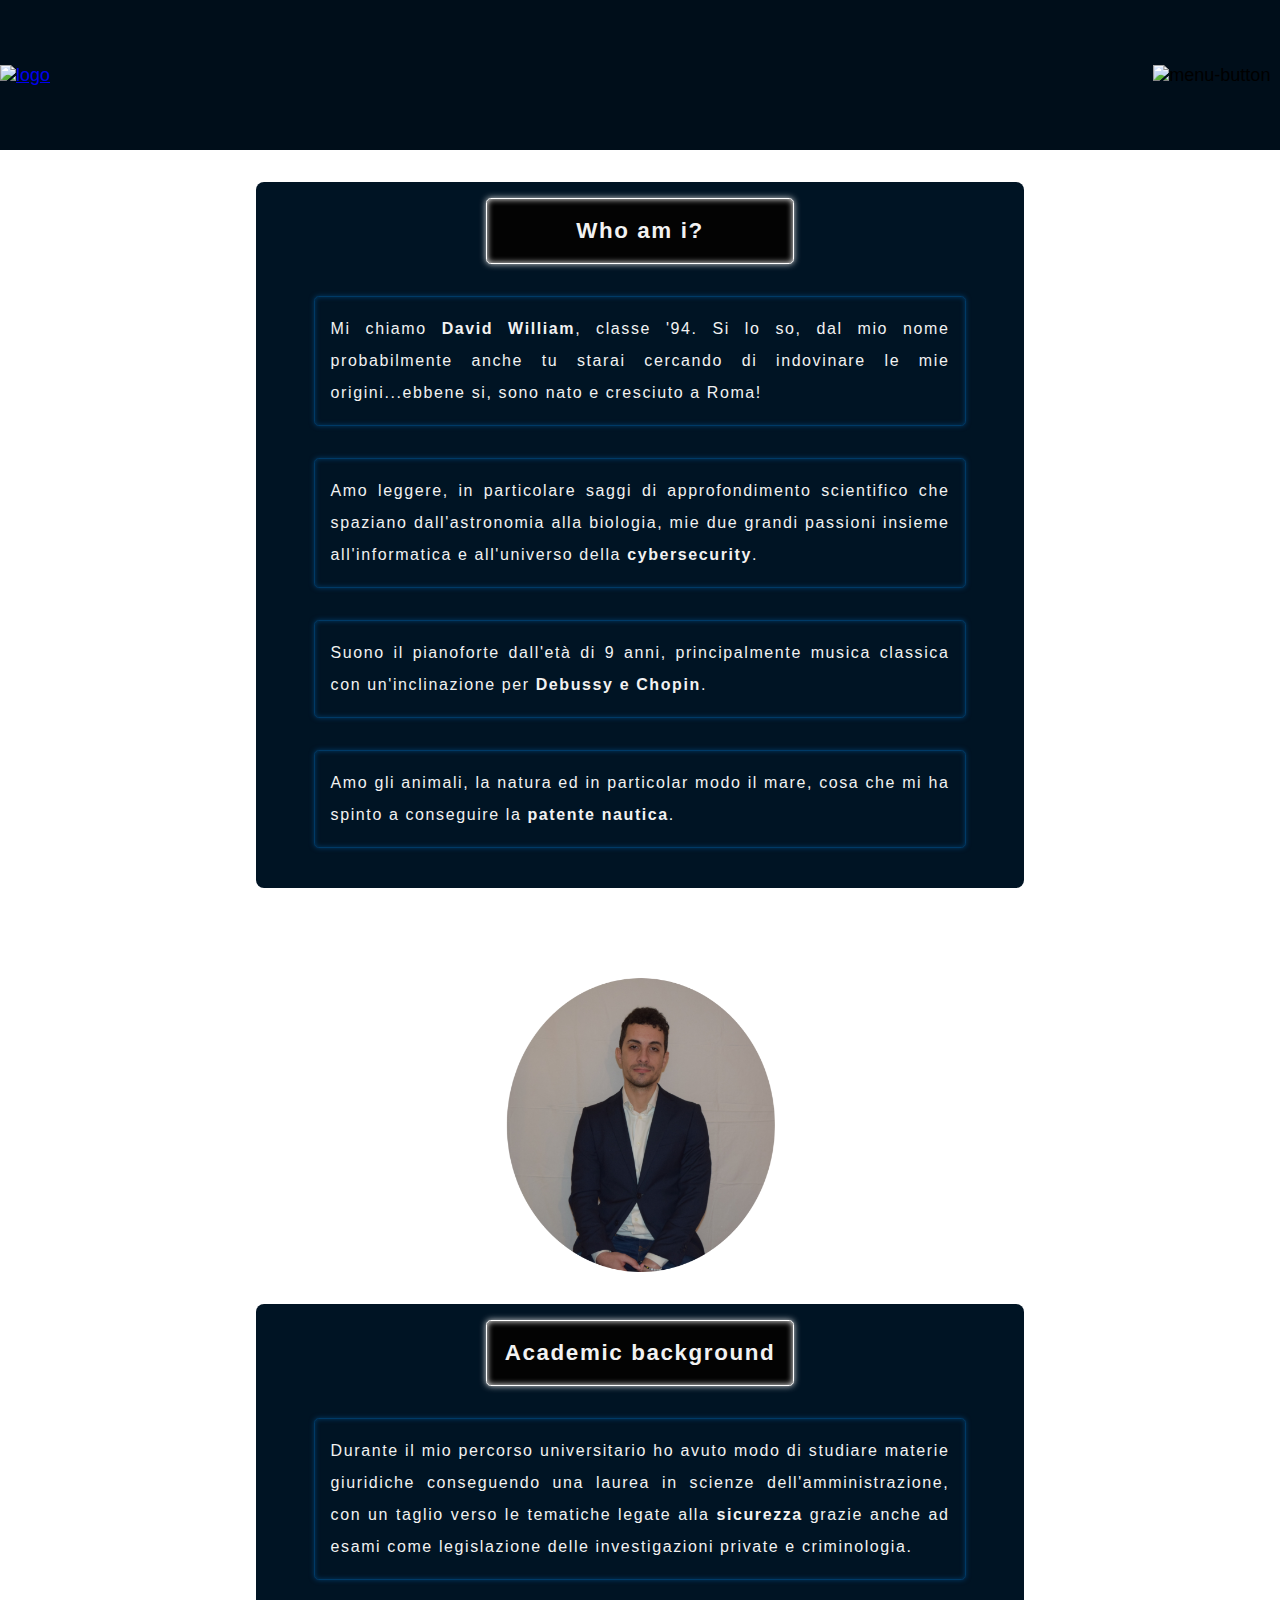
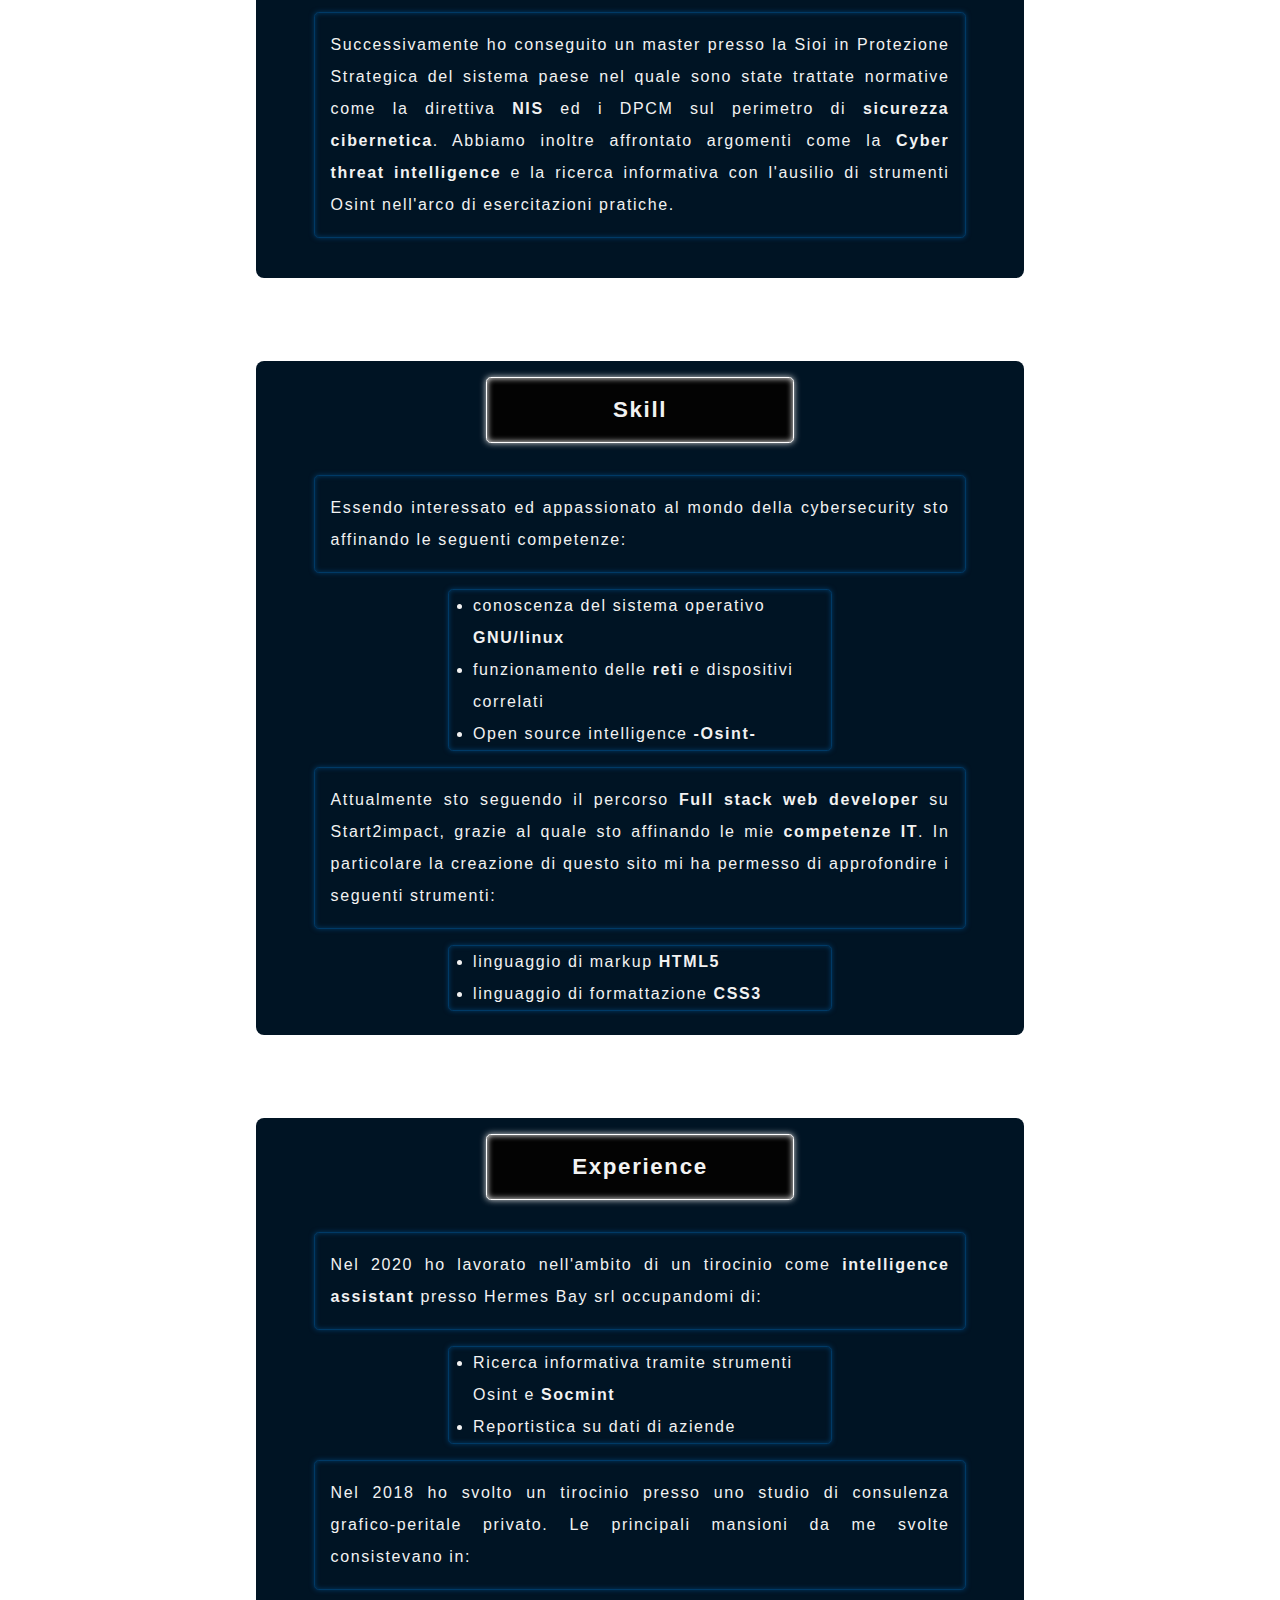
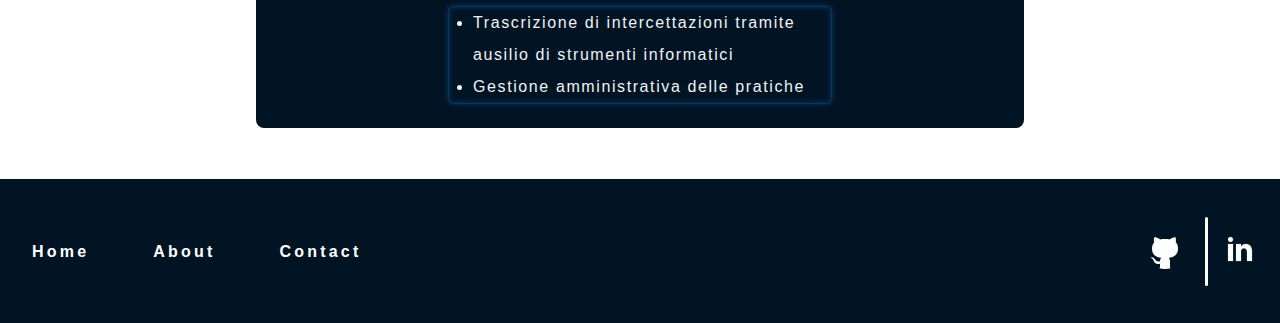
==== commit daa38304: "tolto email in chiaro per problema bot" ====
--- a/about.html
+++ b/about.html
@@ -37,7 +37,7 @@
             dall'astronomia alla biologia, mie due grandi passioni insieme
             all'informatica e all'universo della <strong>cybersecurity</strong>.</p>
             <p>Suono il pianoforte dall'età di 9 anni, principalmente musica
-            classica con un particolare interesse per <strong>Debussy e Chopin</strong>.</p>
+            classica con un'inclinazione per <strong>Debussy e Chopin</strong>.</p>
             <p>Amo gli animali, la natura  ed in particolar modo il mare, cosa
             che mi ha spinto a conseguire la <strong>patente nautica</strong>.  </p>
           </section>
@@ -139,7 +139,6 @@
         <li><a href="https://www.linkedin.com/in/david-william-lai-06b2a5214" target="_blank"> <img src="assets/icon/linkedin-footer.svg" alt="linkedin"></a></li>
       </ul>
 
-      <p>email: davidwilliamlai10@gmail.com</p>
     </footer>
 
   </body>
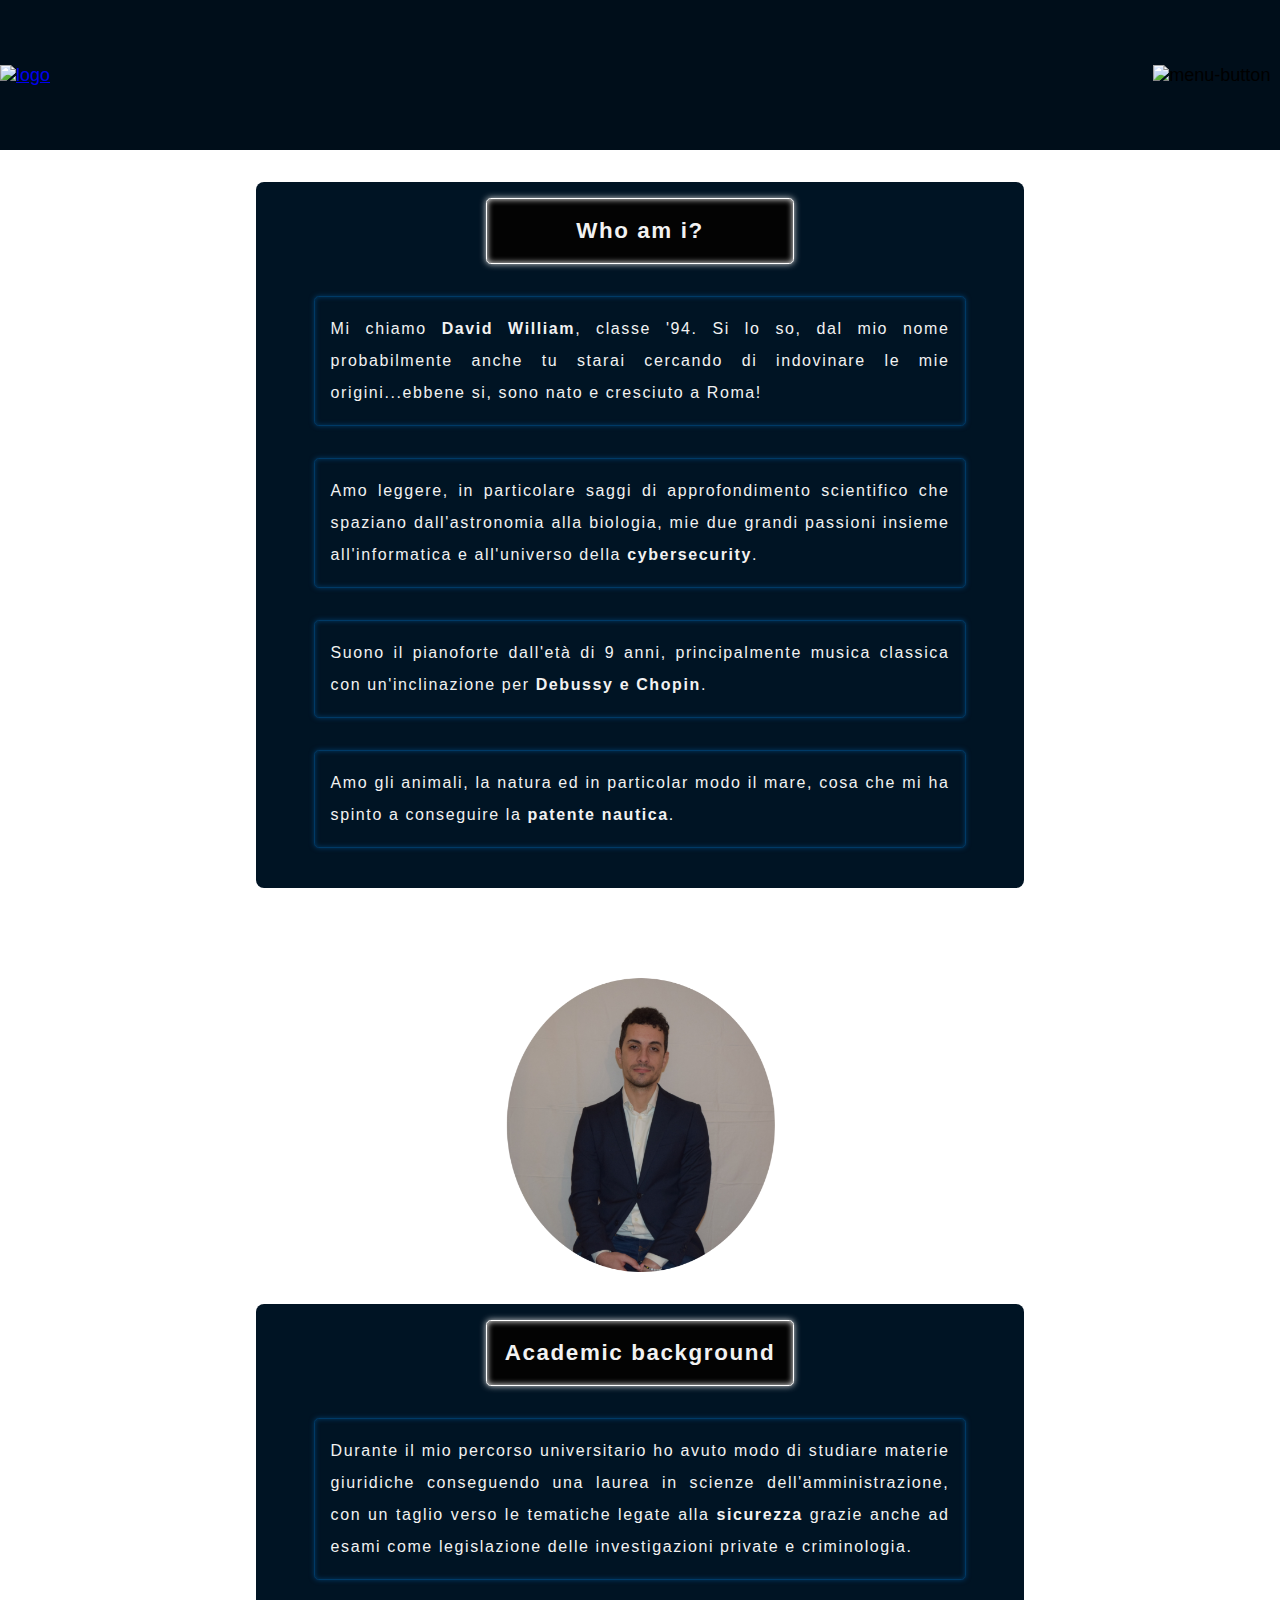
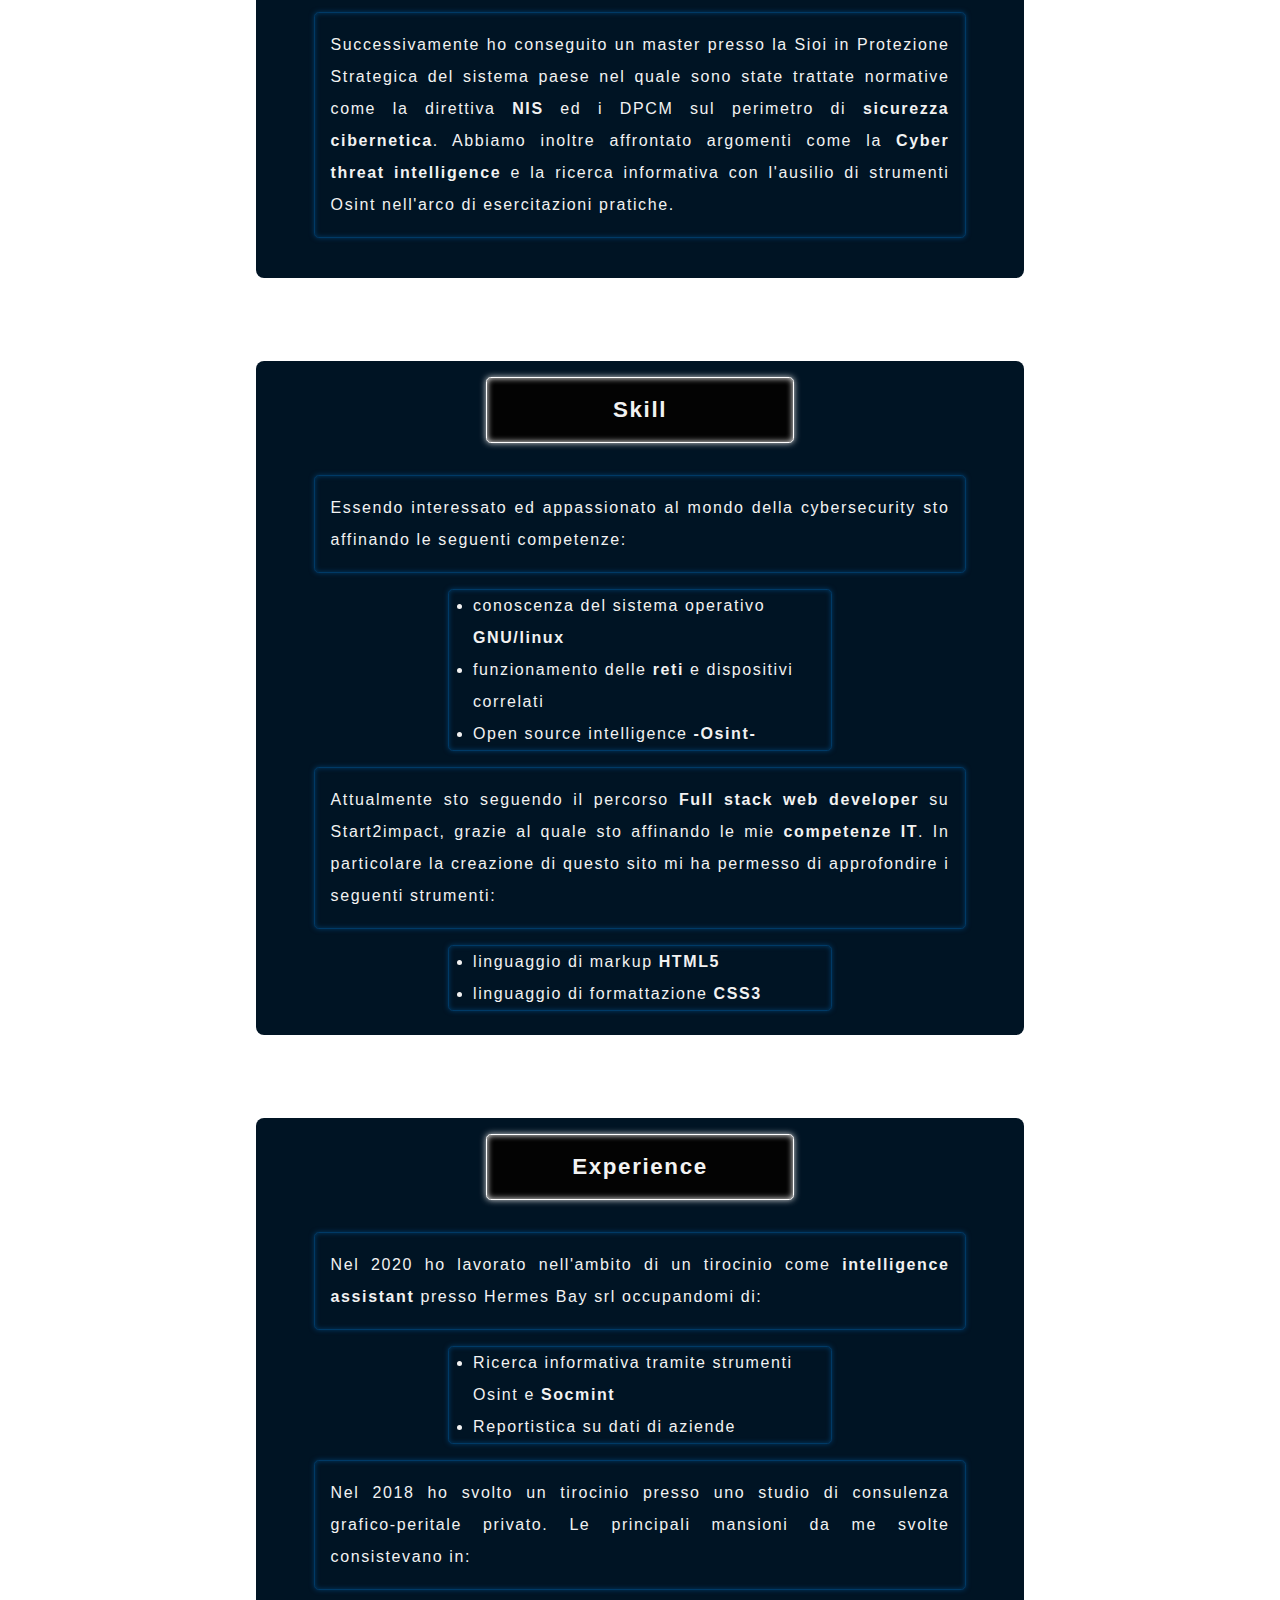
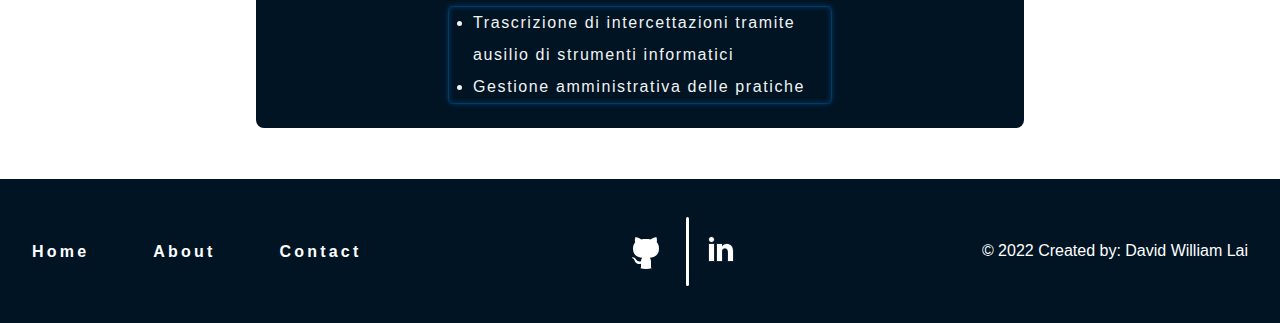
==== commit c07af18c: "add favicon, remove email and add sticky mobile header" ====
--- a/about.html
+++ b/about.html
@@ -5,6 +5,9 @@
     <meta name="viewport" content="width=device-width, initial-scale=1.0">
     <title>About me</title>
     <link rel="stylesheet" href="assets/css/style.css">
+    <link rel="icon" type="image/png" sizes="16x16"  href="assets/favicons/favicon-16x16.png">
+    <meta name="msapplication-TileColor" content="#ffffff">
+    <meta name="theme-color" content="#ffffff">
   </head>
   <body>
 
@@ -138,6 +141,8 @@
         <span class="bottom"></span>
         <li><a href="https://www.linkedin.com/in/david-william-lai-06b2a5214" target="_blank"> <img src="assets/icon/linkedin-footer.svg" alt="linkedin"></a></li>
       </ul>
+      <p>© 2022 Created by: David William Lai</p>
+
 
     </footer>
 
--- a/assets/css/style.css
+++ b/assets/css/style.css
@@ -29,6 +29,7 @@
   display: flex;
   justify-content: space-between;
   align-items: center;
+
 
 }
 
@@ -431,9 +432,7 @@
 }
 
 .div-three p{
-  font-size: 0.9rem;
   font-weight: bold;
-  text-transform: uppercase;
   color: hsl(82, 82%, 44%);
   -webkit-transform: rotate(-45deg);
   transform: rotate(-45deg);
@@ -620,9 +619,7 @@
 
 footer p{
   color: white;
-  font-weight: bold;
   margin-right: 2rem;
-  font-style: italic;
   font-size: 1rem;
 }
 
@@ -815,14 +812,15 @@
 
 
   /*------------------HEADER-----------------------------*/
-  main{
-    flex-direction: column;
-  }
 
   header{
     height: 29rem;
     flex-direction: column;
     justify-content: flex-start;
+    position: sticky;
+    top:0;
+    z-index: 1;
+
 
   }
 
@@ -834,6 +832,7 @@
   .navbar{
     display: flex;
     justify-content: center;
+
 
   }
 
@@ -873,6 +872,11 @@
   }
 
   /*-----------------MAIN-----------------------------*/
+
+  main{
+    flex-direction: column;
+  }
+
 
 
   .container-one{
@@ -1437,53 +1441,3 @@
   }
 
 }
-
-
-
-
-
-
-
-
-
-
-
-
-
-
-
-
-
-
-
-
-
-
-
-
-
-
-
-
-
-
-
-
-
-
-
-
-
-
-
-
-
-
-
-
-
-
-
-
-
-/* ricordarsi di levare il .html dalle pagine*/
